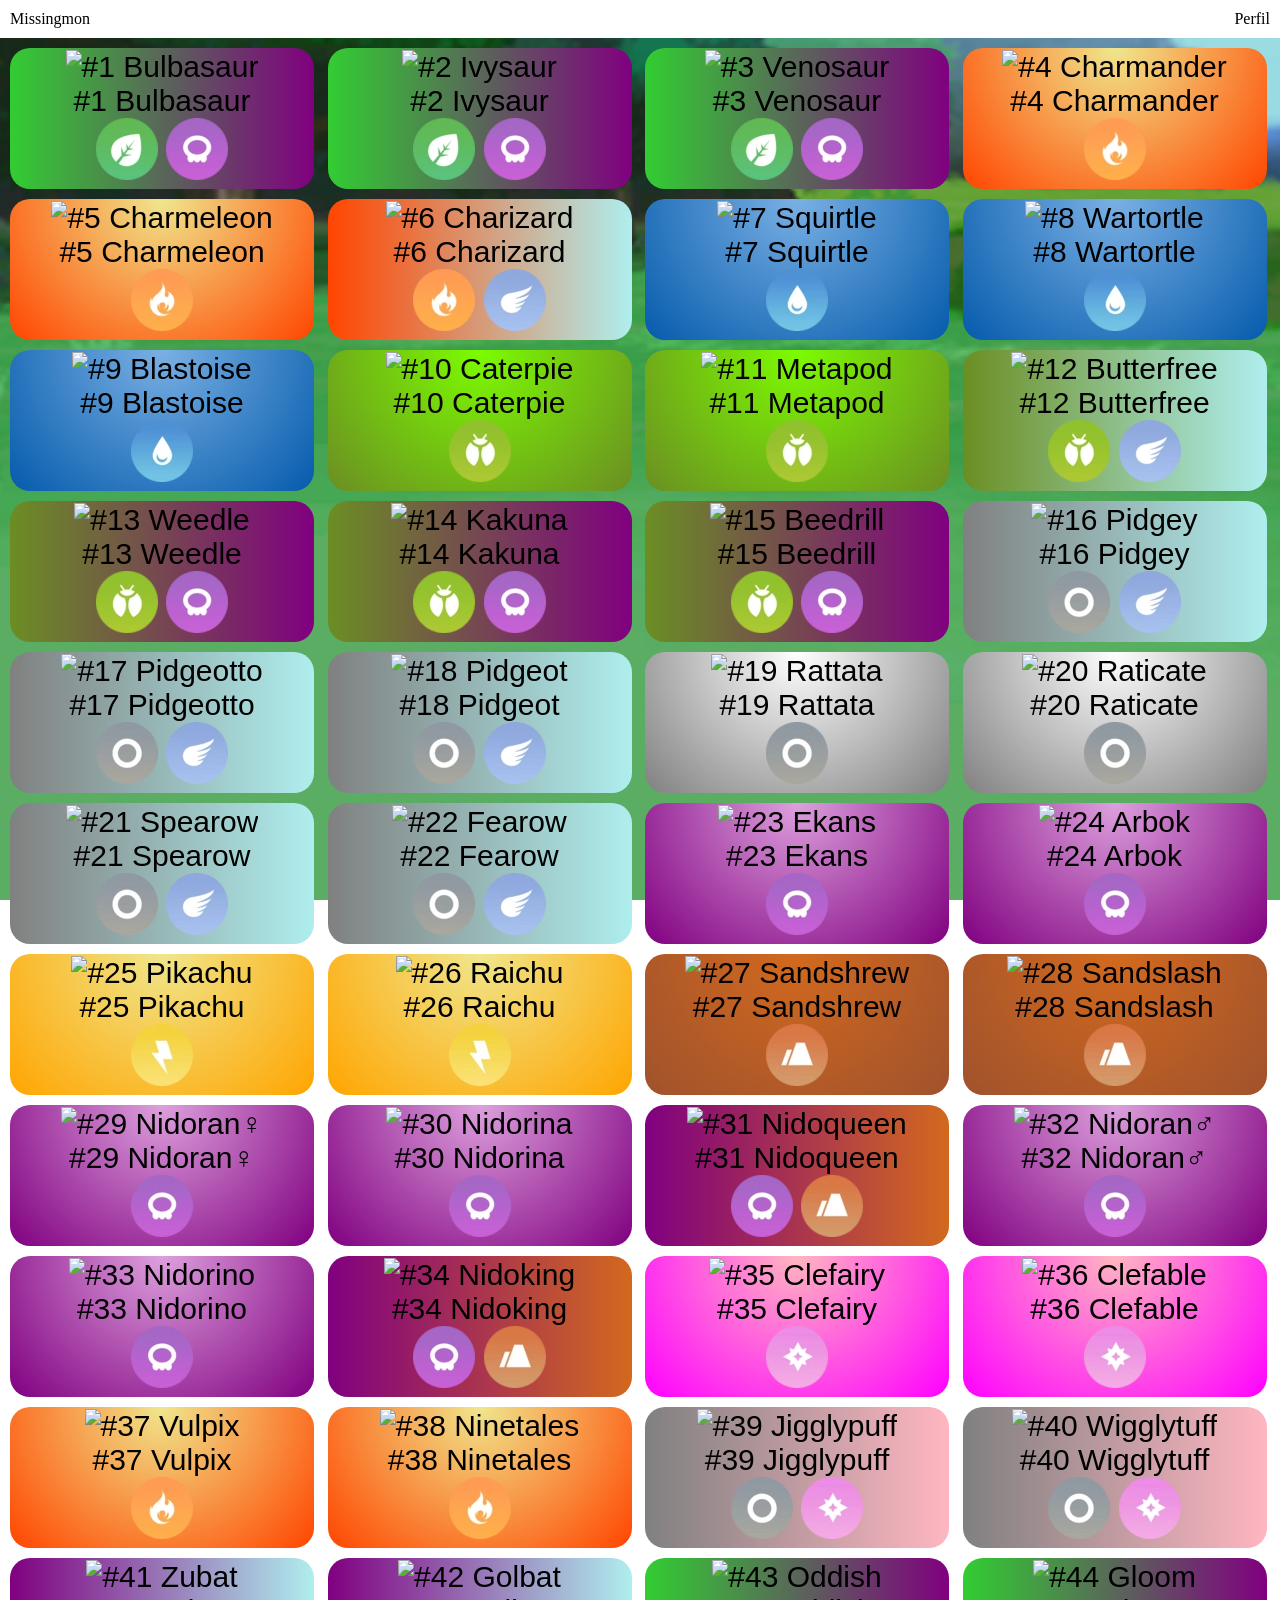
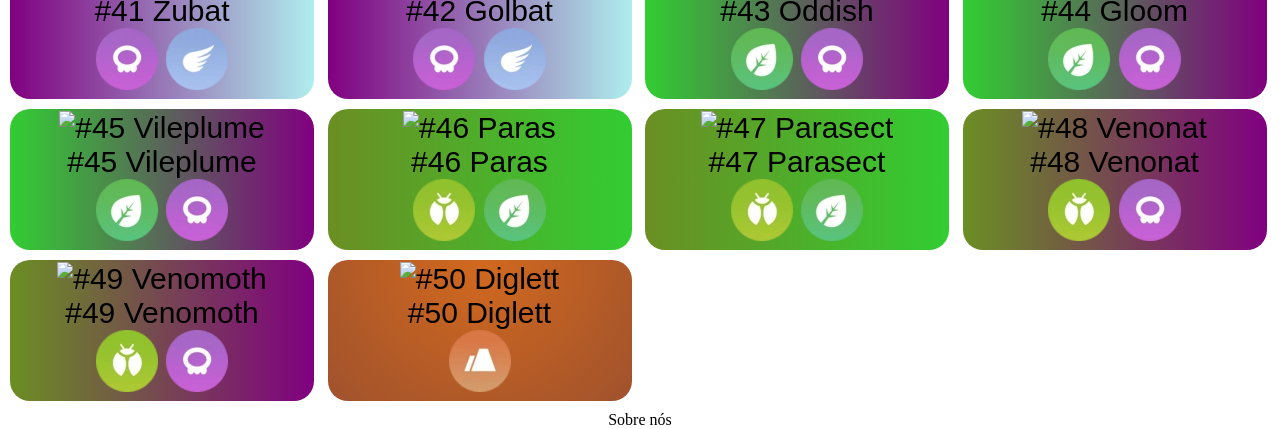
==== index.html @ 651b716a "Add files via upload" ====
<!DOCTYPE html>
<html lang="pt-br">

<head>
    <meta charset="UTF-8">
    <meta name="viewport" content="width=device-width, initial-scale=1.0">
    <title>Missingmon</title>
    <link rel="stylesheet" href="style.css">
</head>

<body>
    <header>
        <p>Missingmon</p>

        <p>Perfil</p>
    </header>
    <main>

        <div class="container">
            <div class="grama-veneno">
                <img class="img_pokemon" src="img/001.png" alt="#1 Bulbasaur">
                <p>#1 Bulbasaur</p>
                <img src="img/Grama.webp" alt="Tipo Grama">
                <img src="img/Veneno.webp" alt="Tipo Veneno">
            </div>

            <div class="grama-veneno">
                <img class="img_pokemon" src="img/002.png" alt="#2 Ivysaur">
                <p>#2 Ivysaur</p>
                <img src="img/Grama.webp" alt="Tipo Grama">
                <img src="img/Veneno.webp" alt="Tipo Veneno">
            </div>

            <div class="grama-veneno">
                <img class="img_pokemon" src="img/003.png" alt="#3 Venosaur">
                <p>#3 Venosaur</p>
                <img src="img/Grama.webp" alt="Tipo Grama">
                <img src="img/Veneno.webp" alt="Tipo Veneno">
            </div>

            <div class="fogo">
                <img class="img_pokemon" src="img/004.png" alt="#4 Charmander">
                <p>#4 Charmander</p>
                <img src="img/Fogo.webp" alt="Tipo Fogo">
            </div>

            <div class="fogo">
                <img class="img_pokemon" src="img/005.png" alt="#5 Charmeleon">
                <p>#5 Charmeleon</p>
                <img src="img/Fogo.webp" alt="Tipo Fogo">
            </div>

            <div class="fogo-voador">
                <img class="img_pokemon" src="img/006.png" alt="#6 Charizard">
                <p>#6 Charizard</p>
                <img src="img/Fogo.webp" alt="Tipo Fogo">
                <img src="img/Voador.webp" alt="Tipo Voador">
            </div>

            <div class="agua">
                <img class="img_pokemon" src="img/007.png" alt="#7 Squirtle">
                <p>#7 Squirtle</p>
                <img src="img/Agua.webp" alt="Tipo Água">
            </div>

            <div class="agua">
                <img class="img_pokemon" src="img/008.png" alt="#8 Wartortle">
                <p>#8 Wartortle</p>
                <img src="img/Agua.webp" alt="Tipo Água">
            </div>

            <div class="agua">
                <img class="img_pokemon" src="img/009.png" alt="#9 Blastoise">
                <p>#9 Blastoise</p>
                <img src="img/Agua.webp" alt="Tipo Água">
            </div>

            <div class="inseto">
                <img class="img_pokemon" src="img/010.png" alt="#10 Caterpie">
                <p>#10 Caterpie</p>
                <img src="img/Inseto.webp" alt="Tipo Inseto">
            </div>

            <div class="inseto">
                <img class="img_pokemon" src="img/011.png" alt="#11 Metapod">
                <p>#11 Metapod</p>
                <img src="img/Inseto.webp" alt="Tipo Inseto">
            </div>

            <div class="inseto-voador">
                <img class="img_pokemon" src="img/012.png" alt="#12 Butterfree">
                <p>#12 Butterfree</p>
                <img src="img/Inseto.webp" alt="Tipo Inseto">
                <img src="img/Voador.webp" alt="Tipo Voador">
            </div>

            <div class="inseto-veneno">
                <img class="img_pokemon" src="img/013.png" alt="#13 Weedle">
                <p>#13 Weedle</p>
                <img src="img/Inseto.webp" alt="Tipo Inseto">
                <img src="img/Veneno.webp" alt="Tipo Veneno">
            </div>

            <div class="inseto-veneno">
                <img class="img_pokemon" src="img/014.png" alt="#14 Kakuna">
                <p>#14 Kakuna</p>
                <img src="img/Inseto.webp" alt="Tipo Inseto">
                <img src="img/Veneno.webp" alt="Tipo Veneno">
            </div>

            <div class="inseto-veneno">
                <img class="img_pokemon" src="img/015.png" alt="#15 Beedrill">
                <p>#15 Beedrill</p>
                <img src="img/Inseto.webp" alt="Tipo Inseto">
                <img src="img/Veneno.webp" alt="Tipo Veneno">
            </div>

            <div class="normal-voador">
                <img class="img_pokemon" src="img/016.png" alt="#16 Pidgey">
                <p>#16 Pidgey</p>
                <img src="img/Normal.webp" alt="Tipo Normal">
                <img src="img/Voador.webp" alt="Tipo Voador">
            </div>

            <div class="normal-voador">
                <img class="img_pokemon" src="img/017.png" alt="#17 Pidgeotto">
                <p>#17 Pidgeotto</p>
                <img src="img/Normal.webp" alt="Tipo Normal">
                <img src="img/Voador.webp" alt="Tipo Voador">
            </div>

            <div class="normal-voador">
                <img class="img_pokemon" src="img/018.png" alt="#18 Pidgeot">
                <p>#18 Pidgeot</p>
                <img src="img/Normal.webp" alt="Tipo Normal">
                <img src="img/Voador.webp" alt="Tipo Voador">
            </div>

            <div class="normal">
                <img class="img_pokemon" src="img/019.png" alt="#19 Rattata">
                <p>#19 Rattata</p>
                <img src="img/Normal.webp" alt="Tipo Normal">
            </div>

            <div class="normal">
                <img class="img_pokemon" src="img/020.png" alt="#20 Raticate">
                <p>#20 Raticate</p>
                <img src="img/Normal.webp" alt="Tipo Normal">
            </div>

            <div class="normal-voador">
                <img class="img_pokemon" src="img/021.png" alt="#21 Spearow">
                <p>#21 Spearow</p>
                <img src="img/Normal.webp" alt="Tipo Normal">
                <img src="img/Voador.webp" alt="Tipo Voador">
            </div>

            <div class="normal-voador">
                <img class="img_pokemon" src="img/022.png" alt="#22 Fearow">
                <p>#22 Fearow</p>
                <img src="img/Normal.webp" alt="Tipo Normal">
                <img src="img/Voador.webp" alt="Tipo Voador">
            </div>

            <div class="veneno">
                <img class="img_pokemon" src="img/023.png" alt="#23 Ekans">
                <p>#23 Ekans</p>
                <img src="img/Veneno.webp" alt="Tipo Veneno">
            </div>

            <div class="veneno">
                <img class="img_pokemon" src="img/024.png" alt="#24 Arbok">
                <p>#24 Arbok</p>
                <img src="img/Veneno.webp" alt="Tipo Veneno">
            </div>

            <div class="eletrico">
                <img class="img_pokemon" src="img/025.png" alt="#25 Pikachu">
                <p>#25 Pikachu</p>
                <img src="img/Eletrico.webp" alt="Tipo Eletrico">
            </div>

            <div class="eletrico">
                <img class="img_pokemon" src="img/026.png" alt="#26 Raichu">
                <p>#26 Raichu</p>
                <img src="img/Eletrico.webp" alt="Tipo Eletrico">
            </div>

            <div class="terra">
                <img class="img_pokemon" src="img/027.png" alt="#27 Sandshrew">
                <p>#27 Sandshrew</p>
                <img src="img/Terra.webp" alt="Tipo Terra">
            </div>

            <div class="terra">
                <img class="img_pokemon" src="img/028.png" alt="#28 Sandslash">
                <p>#28 Sandslash</p>
                <img src="img/Terra.webp" alt="Tipo Terra">
            </div>

            <div class="veneno">
                <img class="img_pokemon" src="img/029.png" alt="#29 Nidoran♀">
                <p>#29 Nidoran♀</p>
                <img src="img/Veneno.webp" alt="Tipo Veneno">
            </div>

            <div class="veneno">
                <img class="img_pokemon" src="img/030.png" alt="#30 Nidorina">
                <p>#30 Nidorina</p>
                <img src="img/Veneno.webp" alt="Tipo Veneno">
            </div>

            <div class="veneno-terra">
                <img class="img_pokemon" src="img/031.png" alt="#31 Nidoqueen">
                <p>#31 Nidoqueen</p>
                <img src="img/Veneno.webp" alt="Tipo Veneno">
                <img src="img/Terra.webp" alt="Tipo Terra">
            </div>

            <div class="veneno">
                <img class="img_pokemon" src="img/032.png" alt="#32 Nidoran♂">
                <p>#32 Nidoran♂</p>
                <img src="img/Veneno.webp" alt="Tipo Veneno">
            </div>

            <div class="veneno">
                <img class="img_pokemon" src="img/033.png" alt="#33 Nidorino">
                <p>#33 Nidorino</p>
                <img src="img/Veneno.webp" alt="Tipo Veneno">
            </div>

            <div class="veneno-terra">
                <img class="img_pokemon" src="img/034.png" alt="#34 Nidoking">
                <p>#34 Nidoking</p>
                <img src="img/Veneno.webp" alt="Tipo Veneno">
                <img src="img/Terra.webp" alt="Tipo Terra">
            </div>

            <div class="fada">
                <img class="img_pokemon" src="img/035.png" alt="#35 Clefairy">
                <p>#35 Clefairy</p>
                <img src="img/Fada.webp" alt="Tipo Fada">
            </div>

            <div class="fada">
                <img class="img_pokemon" src="img/036.png" alt="#36 Clefable">
                <p>#36 Clefable</p>
                <img src="img/Fada.webp" alt="Tipo Fada">
            </div>

            <div class="fogo">
                <img class="img_pokemon" src="img/037.png" alt="#37 Vulpix">
                <p>#37 Vulpix</p>
                <img src="img/Fogo.webp" alt="Tipo Fogo">
            </div>

            <div class="fogo">
                <img class="img_pokemon" src="img/038.png" alt="#38 Ninetales">
                <p>#38 Ninetales</p>
                <img src="img/Fogo.webp" alt="Tipo Fogo">
            </div>

            <div class="fada-normal">
                <img class="img_pokemon" src="img/039.png" alt="#39 Jigglypuff">
                <p>#39 Jigglypuff</p>
                <img src="img/Normal.webp" alt="Tipo Normal">
                <img src="img/Fada.webp" alt="Tipo Fada">
            </div>

            <div class="fada-normal">
                <img class="img_pokemon" src="img/040.png" alt="#40 Wigglytuff">
                <p>#40 Wigglytuff</p>
                <img src="img/Normal.webp" alt="Tipo Normal">
                <img src="img/Fada.webp" alt="Tipo Fada">
            </div>

            <div class="veneno-voador">
                <img class="img_pokemon" src="img/041.png" alt="#41 Zubat">
                <p>#41 Zubat</p>
                <img src="img/Veneno.webp" alt="Tipo Veneno">
                <img src="img/Voador.webp" alt="Tipo Voador">
            </div>

            <div class="veneno-voador">
                <img class="img_pokemon" src="img/042.png" alt="#42 Golbat">
                <p>#42 Golbat</p>
                <img src="img/Veneno.webp" alt="Tipo Veneno">
                <img src="img/Voador.webp" alt="Tipo Voador">
            </div>

            <div class="grama-veneno">
                <img class="img_pokemon" src="img/043.png" alt="#43 Oddish">
                <p>#43 Oddish</p>
                <img src="img/Grama.webp" alt="Tipo Grama">
                <img src="img/Veneno.webp" alt="Tipo Veneno">
            </div>

            <div class="grama-veneno">
                <img class="img_pokemon" src="img/044.png" alt="#44 Gloom">
                <p>#44 Gloom</p>
                <img src="img/Grama.webp" alt="Tipo Grama">
                <img src="img/Veneno.webp" alt="Tipo Veneno">
            </div>

            <div class="grama-veneno">
                <img class="img_pokemon" src="img/045.png" alt="#45 Vileplume">
                <p>#45 Vileplume</p>
                <img src="img/Grama.webp" alt="Tipo Grama">
                <img src="img/Veneno.webp" alt="Tipo Veneno">
            </div>

            <div class="inseto-grama">
                <img class="img_pokemon" src="img/046.png" alt="#46 Paras">
                <p>#46 Paras</p>
                <img src="img/Inseto.webp" alt="Tipo Inseto">
                <img src="img/Grama.webp" alt="Tipo Grama">
            </div>

            <div class="inseto-grama">
                <img class="img_pokemon" src="img/047.png" alt="#47 Parasect">
                <p>#47 Parasect</p>
                <img src="img/Inseto.webp" alt="Tipo Inseto">
                <img src="img/Grama.webp" alt="Tipo Grama">
            </div>

            <div class="inseto-veneno">
                <img class="img_pokemon" src="img/048.png" alt="#48 Venonat">
                <p>#48 Venonat</p>
                <img src="img/Inseto.webp" alt="Tipo Inseto">
                <img src="img/Veneno.webp" alt="Tipo Veneno">
            </div>

            <div class="inseto-veneno">
                <img class="img_pokemon" src="img/049.png" alt="#49 Venomoth">
                <p>#49 Venomoth</p>
                <img src="img/Inseto.webp" alt="Tipo Inseto">
                <img src="img/Veneno.webp" alt="Tipo Veneno">
            </div>

            <div class="terra">
                <img class="img_pokemon" src="img/050.png" alt="#50 Diglett">
                <p>#50 Diglett</p>
                <img src="img/Terra.webp" alt="Tipo Terra">
            </div>

        </div>

        <script src="script.js"></script>
    </main>
    <footer>
        <p>Sobre nós</p>



    </footer>
</body>

</html>
---- style.css ----
* {
    margin: 0px;
    padding: 0px;
    text-align: center;
}

header {
    background-color: white;
    padding: 10px;
    color: black;
    display: flex;
    justify-content: space-between;
}

main {
    background-image: url("img/d83htw0-ec490c3b-f7dd-4570-a698-8404a8a12f99.png");
    background-size: cover;
    background-repeat: no-repeat;
    background-position: center top;
    background-attachment: fixed;
}

.img_pokemon {
    display: inline;
    position: relative;
    width: 120px;
    height: 120px;
}

.container {
    padding: 10px;
    display: grid;
    grid-template-columns: repeat(4, 1fr);
    gap: 10px;
    justify-content: space-around;
}

.container div {
    padding: 2px;
    font-size: 30px;
    font-family: 'Lucida Sans', 'Lucida Sans Regular', 'Lucida Grande', 'Lucida Sans Unicode', Geneva, Verdana, sans-serif;
    text-align: center;
    /* Raio de 20px em todos os cantos */
}

/*Seção das cores de cada div*/
.normal {
    width: 300px;
    border-radius: 20px;
    text-align: center;
    background: radial-gradient(circle at top, white, gray);
}

.fogo {
    width: 300px;
    border-radius: 20px;
    text-align: center;
    background: radial-gradient(circle at top, khaki, orangered);
}

.agua {
    width: 300px;
    border-radius: 20px;
    text-align: center;
    background: radial-gradient(circle at top, rgb(122, 176, 228), rgb(5, 91, 172));
}

.grama {
    width: 300px;
    border-radius: 20px;
    text-align: center;
    background: radial-gradient(circle at top, limegreen, seagreen);
}

.eletrico {
    width: 300px;
    border-radius: 20px;
    text-align: center;
    background: radial-gradient(circle at top, khaki, orange);
}

.gelo {
    width: 300px;
    border-radius: 20px;
    text-align: center;
    background: radial-gradient(circle at top, aliceblue, lightskyblue);
}

.lutador {
    width: 300px;
    border-radius: 20px;
    text-align: center;
    background: radial-gradient(circle at top, tomato, darkred);
}

.veneno {
    width: 300px;
    border-radius: 20px;
    text-align: center;
    background: radial-gradient(circle at top, plum, purple);
}

.terra {
    width: 300px;
    border-radius: 20px;
    text-align: center;
    background: radial-gradient(circle at top, chocolate, sienna);
}

.voador {
    width: 300px;
    border-radius: 20px;
    text-align: center;
    background: radial-gradient(circle at top, paleturquoise, steelblue);
}

.psiquico {
    width: 300px;
    border-radius: 20px;
    text-align: center;
    background: radial-gradient(circle at top, lightsalmon, palevioletred);
}

.inseto {
    width: 300px;
    border-radius: 20px;
    text-align: center;
    background: radial-gradient(circle at top, lawngreen, olivedrab);
}

.pedra {
    width: 300px;
    border-radius: 20px;
    text-align: center;
    background: radial-gradient(circle at top, lemonchiffon, brown);
}

.fada {
    width: 300px;
    border-radius: 20px;
    text-align: center;
    background: radial-gradient(circle at top, lightpink, fuchsia);
}

.fantasma {
    width: 300px;
    border-radius: 20px;
    text-align: center;
    background: radial-gradient(circle at top, orchid, indigo);
}

.dragao {

    width: 300px;
    border-radius: 20px;
    text-align: center;
    background: radial-gradient(circle at top, royalblue, darkblue);
}

/*Seção de cores misturando tipos*/
.grama-veneno {
    width: 300px;
    border-radius: 20px;
    text-align: center;
    background: linear-gradient(to right, limegreen, purple);
}

.fogo-voador {
    width: 300px;
    border-radius: 20px;
    text-align: center;
    background: linear-gradient(to right, orangered, paleturquoise);
}

.inseto-voador {
    width: 300px;
    border-radius: 20px;
    text-align: center;
    background: linear-gradient(to right, olivedrab, paleturquoise);
}

.inseto-voador {
    width: 300px;
    border-radius: 20px;
    text-align: center;
    background: linear-gradient(to right, olivedrab, paleturquoise);
}

.inseto-veneno {
    width: 300px;
    border-radius: 20px;
    text-align: center;
    background: linear-gradient(to right, olivedrab, purple);
}

.normal-voador {
    width: 300px;
    border-radius: 20px;
    text-align: center;
    background: linear-gradient(to right, gray, paleturquoise);
}

.veneno-terra {
    width: 300px;
    border-radius: 20px;
    text-align: center;
    background: linear-gradient(to right, purple, chocolate);
}

.fada-normal {
    width: 300px;
    border-radius: 20px;
    text-align: center;
    background: linear-gradient(to right, gray, lightpink);
}

.veneno-voador {
    width: 300px;
    border-radius: 20px;
    text-align: center;
    background: linear-gradient(to right, purple, paleturquoise);
}

.inseto-grama {
    width: 300px;
    border-radius: 20px;
    text-align: center;
    background: linear-gradient(to right, olivedrab, limegreen);
}
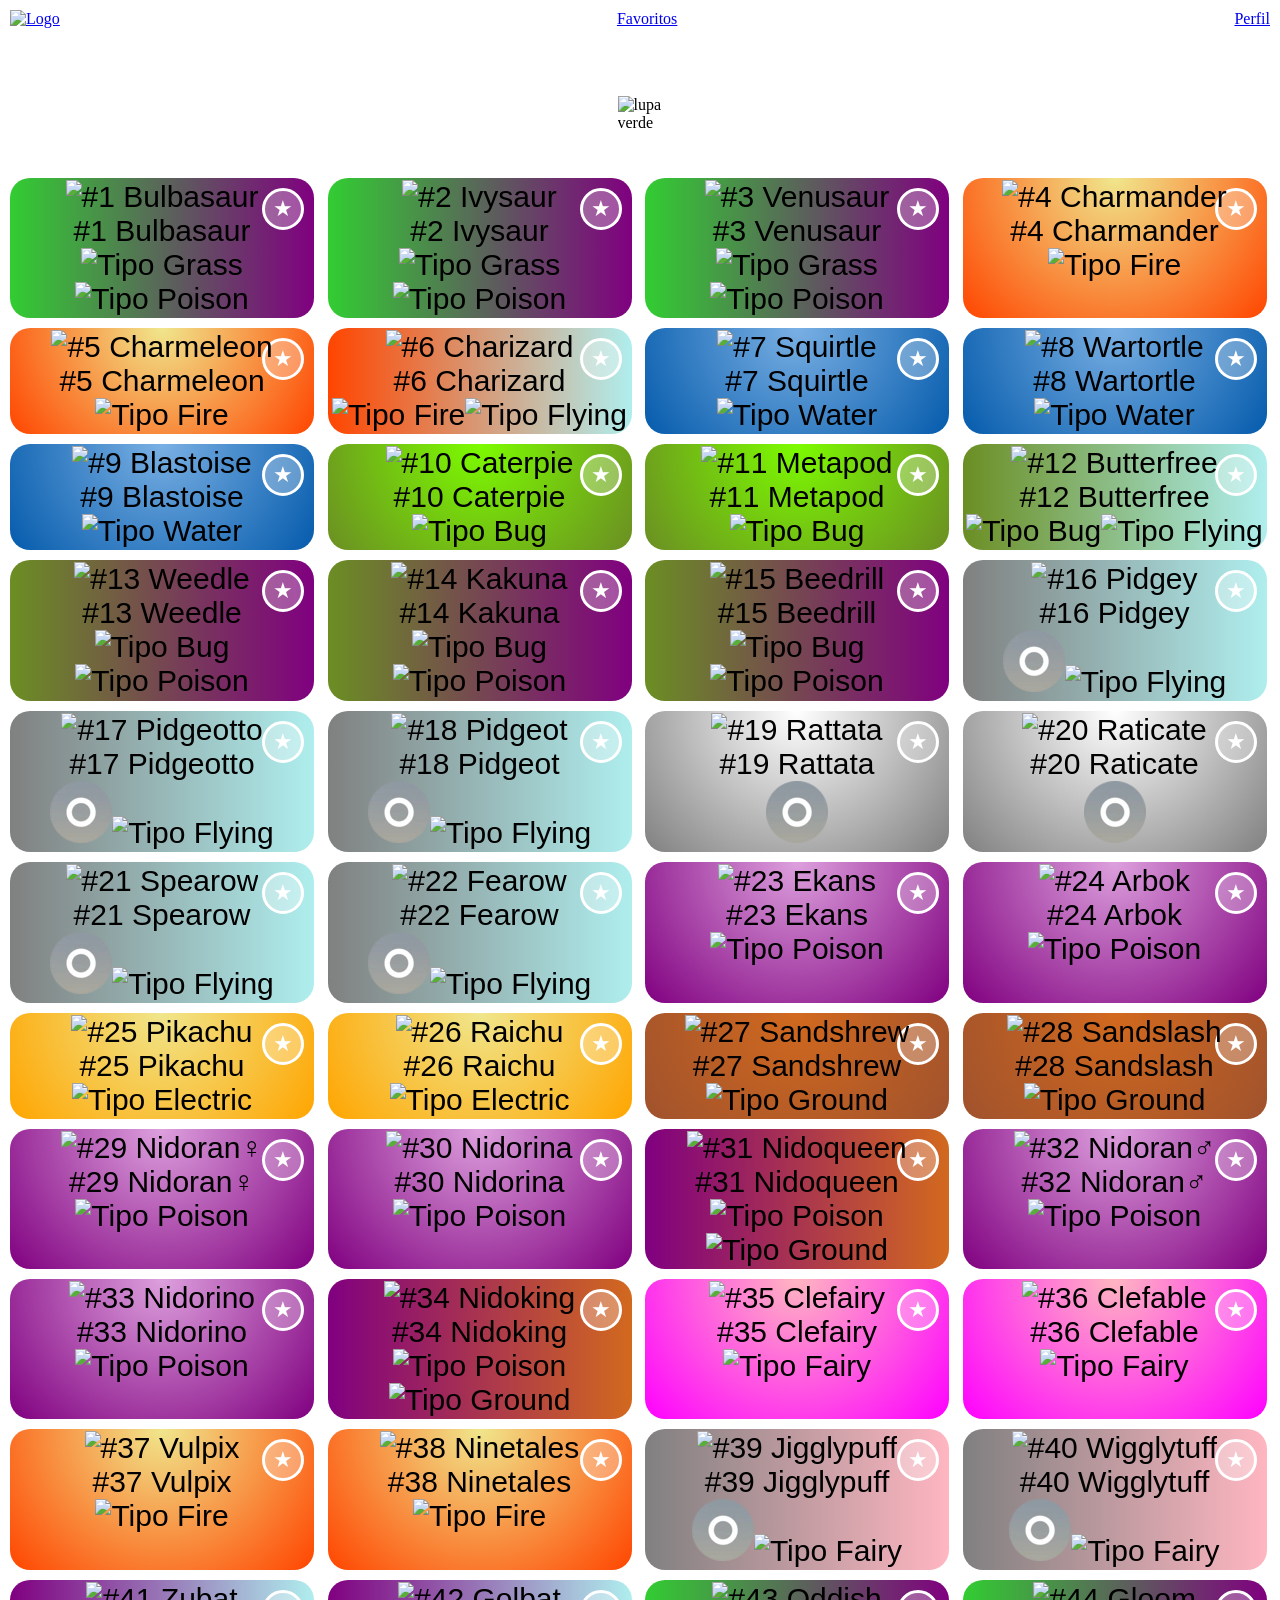
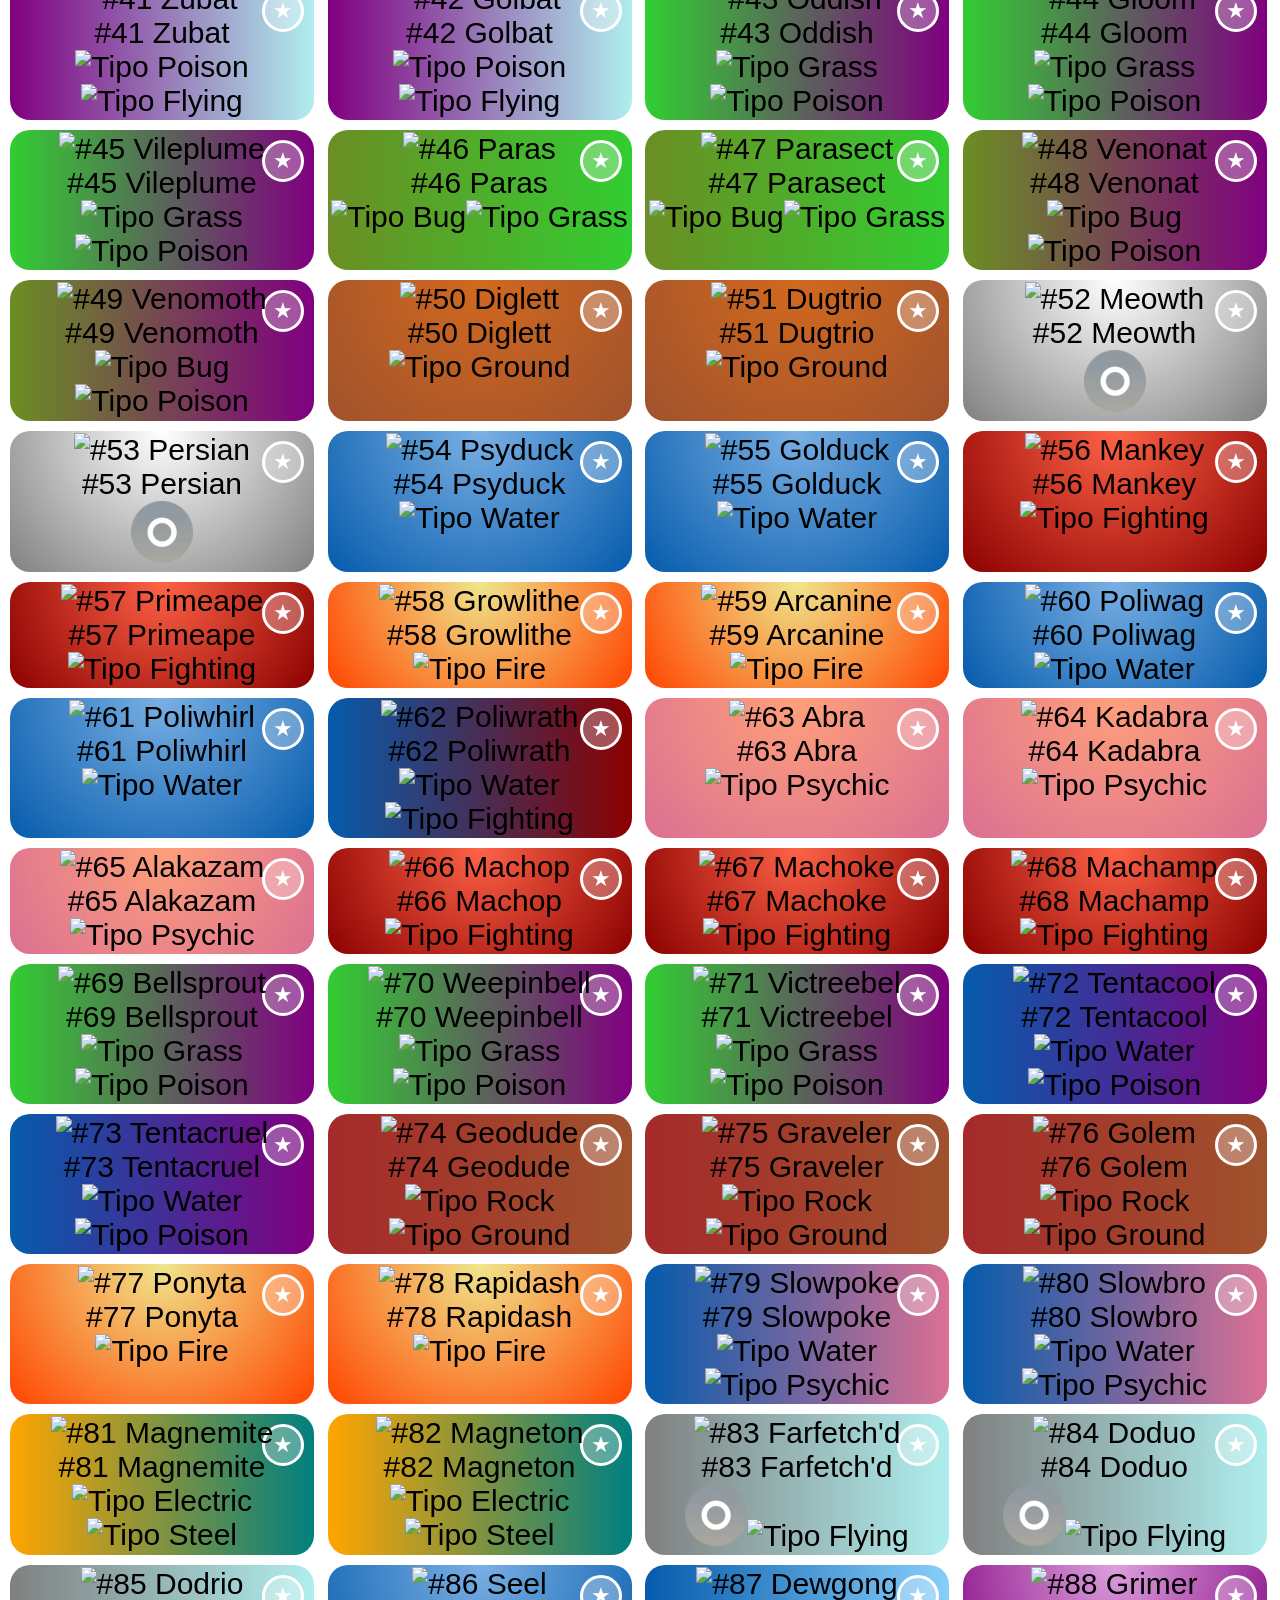
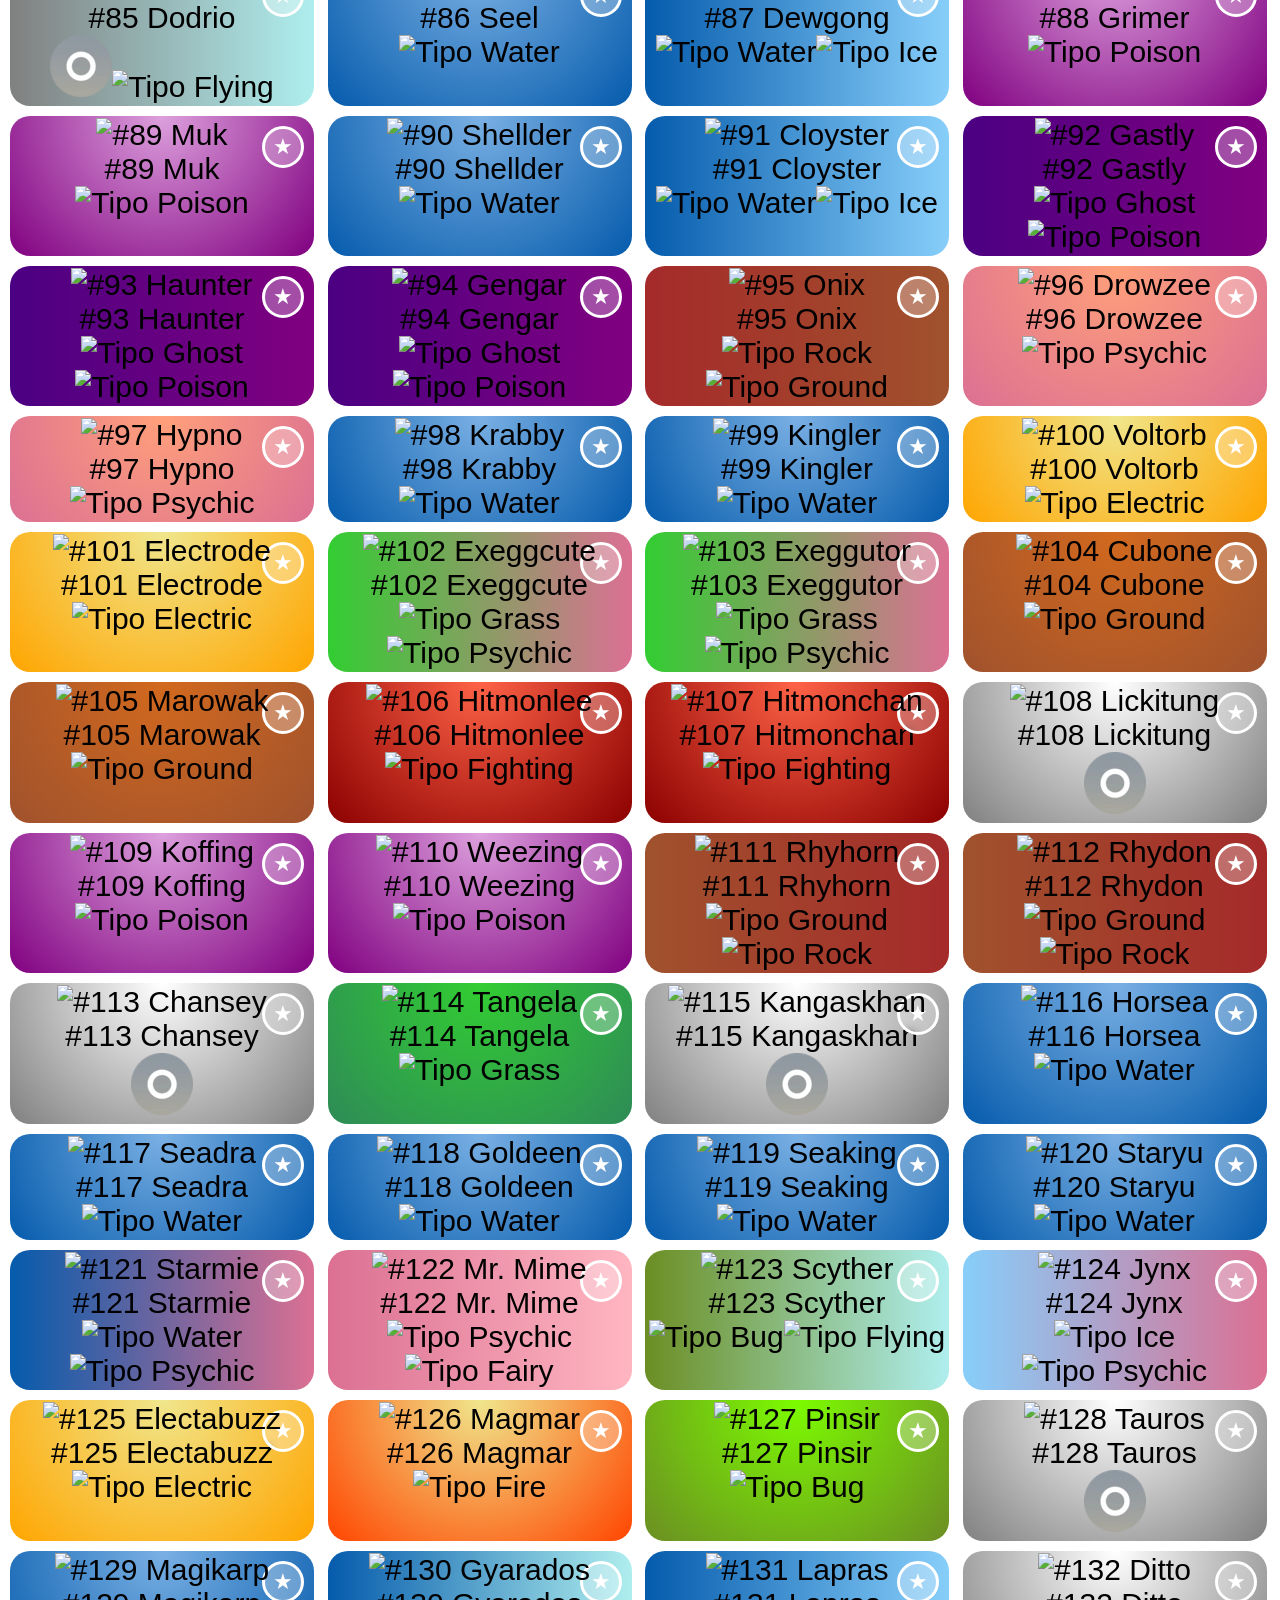
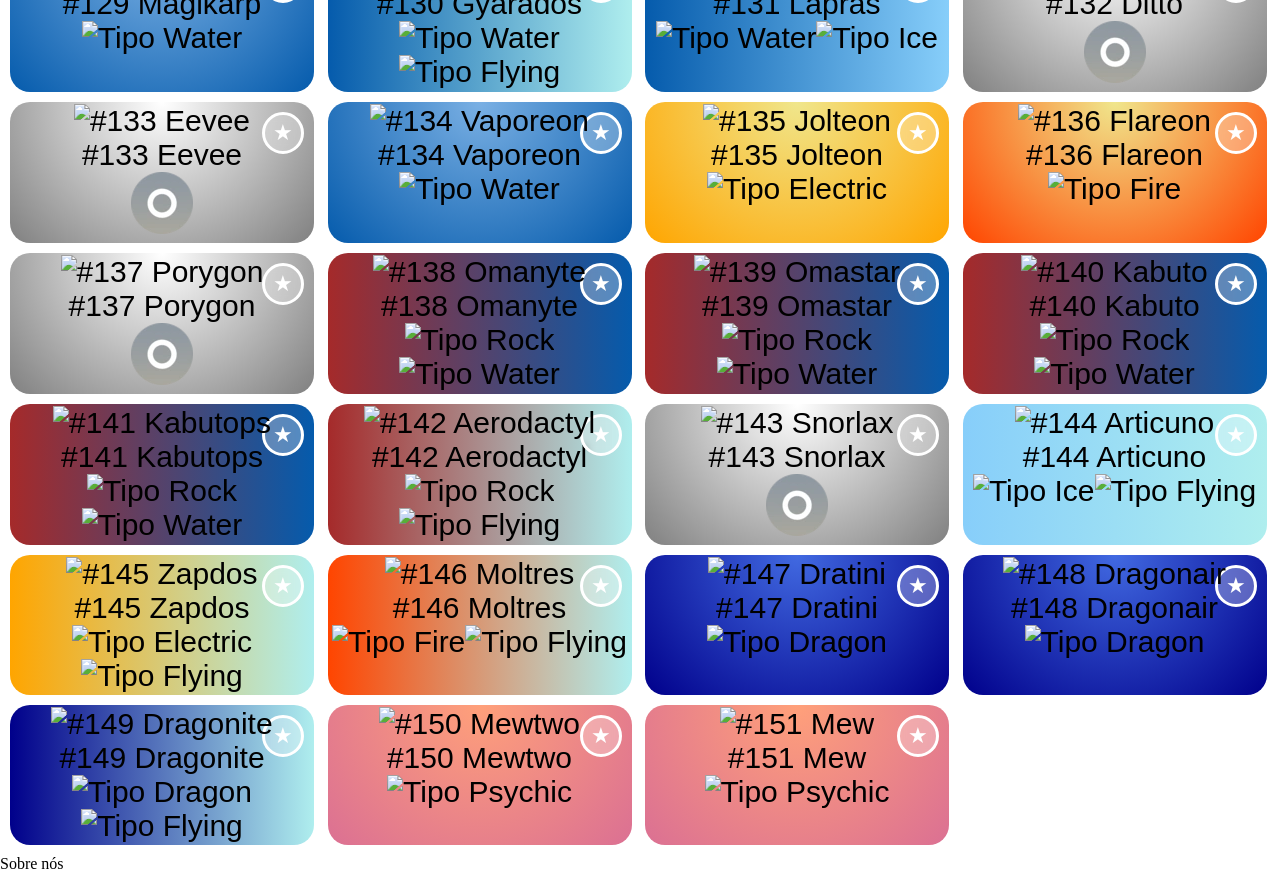
==== commit e2c6385b: "Add files via upload" ====
--- a/index.html
+++ b/index.html
@@ -10,348 +10,33 @@
 
 <body>
     <header>
-        <p>Missingmon</p>
-
-        <p>Perfil</p>
+        <a href="index.html">
+            <img class="logo" src="img/Logo.png" alt="Logo">
+        </a>
+        <a href="favoritos.html">
+            <p>Favoritos</p>
+        </a>
+        <a href="usuario.html">
+            <p>Perfil</p>
+        </a>
     </header>
     <main>
 
-        <div class="container">
-            <div class="grama-veneno">
-                <img class="img_pokemon" src="img/001.png" alt="#1 Bulbasaur">
-                <p>#1 Bulbasaur</p>
-                <img src="img/Grama.webp" alt="Tipo Grama">
-                <img src="img/Veneno.webp" alt="Tipo Veneno">
-            </div>
+        <div class="search-box">
+            <input type="text" class="search-text" placeholder="Pesquisar...">
 
-            <div class="grama-veneno">
-                <img class="img_pokemon" src="img/002.png" alt="#2 Ivysaur">
-                <p>#2 Ivysaur</p>
-                <img src="img/Grama.webp" alt="Tipo Grama">
-                <img src="img/Veneno.webp" alt="Tipo Veneno">
-            </div>
+            <a class="search-btn">
+                <img class="lupe" src="img/Lupa.png" alt="lupa">
+                <img class="lupegreen" src="img/Lupaverde.png" alt="lupa verde">
+            </a>
+        </div>
 
-            <div class="grama-veneno">
-                <img class="img_pokemon" src="img/003.png" alt="#3 Venosaur">
-                <p>#3 Venosaur</p>
-                <img src="img/Grama.webp" alt="Tipo Grama">
-                <img src="img/Veneno.webp" alt="Tipo Veneno">
-            </div>
-
-            <div class="fogo">
-                <img class="img_pokemon" src="img/004.png" alt="#4 Charmander">
-                <p>#4 Charmander</p>
-                <img src="img/Fogo.webp" alt="Tipo Fogo">
-            </div>
-
-            <div class="fogo">
-                <img class="img_pokemon" src="img/005.png" alt="#5 Charmeleon">
-                <p>#5 Charmeleon</p>
-                <img src="img/Fogo.webp" alt="Tipo Fogo">
-            </div>
-
-            <div class="fogo-voador">
-                <img class="img_pokemon" src="img/006.png" alt="#6 Charizard">
-                <p>#6 Charizard</p>
-                <img src="img/Fogo.webp" alt="Tipo Fogo">
-                <img src="img/Voador.webp" alt="Tipo Voador">
-            </div>
-
-            <div class="agua">
-                <img class="img_pokemon" src="img/007.png" alt="#7 Squirtle">
-                <p>#7 Squirtle</p>
-                <img src="img/Agua.webp" alt="Tipo Água">
-            </div>
-
-            <div class="agua">
-                <img class="img_pokemon" src="img/008.png" alt="#8 Wartortle">
-                <p>#8 Wartortle</p>
-                <img src="img/Agua.webp" alt="Tipo Água">
-            </div>
-
-            <div class="agua">
-                <img class="img_pokemon" src="img/009.png" alt="#9 Blastoise">
-                <p>#9 Blastoise</p>
-                <img src="img/Agua.webp" alt="Tipo Água">
-            </div>
-
-            <div class="inseto">
-                <img class="img_pokemon" src="img/010.png" alt="#10 Caterpie">
-                <p>#10 Caterpie</p>
-                <img src="img/Inseto.webp" alt="Tipo Inseto">
-            </div>
-
-            <div class="inseto">
-                <img class="img_pokemon" src="img/011.png" alt="#11 Metapod">
-                <p>#11 Metapod</p>
-                <img src="img/Inseto.webp" alt="Tipo Inseto">
-            </div>
-
-            <div class="inseto-voador">
-                <img class="img_pokemon" src="img/012.png" alt="#12 Butterfree">
-                <p>#12 Butterfree</p>
-                <img src="img/Inseto.webp" alt="Tipo Inseto">
-                <img src="img/Voador.webp" alt="Tipo Voador">
-            </div>
-
-            <div class="inseto-veneno">
-                <img class="img_pokemon" src="img/013.png" alt="#13 Weedle">
-                <p>#13 Weedle</p>
-                <img src="img/Inseto.webp" alt="Tipo Inseto">
-                <img src="img/Veneno.webp" alt="Tipo Veneno">
-            </div>
-
-            <div class="inseto-veneno">
-                <img class="img_pokemon" src="img/014.png" alt="#14 Kakuna">
-                <p>#14 Kakuna</p>
-                <img src="img/Inseto.webp" alt="Tipo Inseto">
-                <img src="img/Veneno.webp" alt="Tipo Veneno">
-            </div>
-
-            <div class="inseto-veneno">
-                <img class="img_pokemon" src="img/015.png" alt="#15 Beedrill">
-                <p>#15 Beedrill</p>
-                <img src="img/Inseto.webp" alt="Tipo Inseto">
-                <img src="img/Veneno.webp" alt="Tipo Veneno">
-            </div>
-
-            <div class="normal-voador">
-                <img class="img_pokemon" src="img/016.png" alt="#16 Pidgey">
-                <p>#16 Pidgey</p>
-                <img src="img/Normal.webp" alt="Tipo Normal">
-                <img src="img/Voador.webp" alt="Tipo Voador">
-            </div>
-
-            <div class="normal-voador">
-                <img class="img_pokemon" src="img/017.png" alt="#17 Pidgeotto">
-                <p>#17 Pidgeotto</p>
-                <img src="img/Normal.webp" alt="Tipo Normal">
-                <img src="img/Voador.webp" alt="Tipo Voador">
-            </div>
-
-            <div class="normal-voador">
-                <img class="img_pokemon" src="img/018.png" alt="#18 Pidgeot">
-                <p>#18 Pidgeot</p>
-                <img src="img/Normal.webp" alt="Tipo Normal">
-                <img src="img/Voador.webp" alt="Tipo Voador">
-            </div>
-
-            <div class="normal">
-                <img class="img_pokemon" src="img/019.png" alt="#19 Rattata">
-                <p>#19 Rattata</p>
-                <img src="img/Normal.webp" alt="Tipo Normal">
-            </div>
-
-            <div class="normal">
-                <img class="img_pokemon" src="img/020.png" alt="#20 Raticate">
-                <p>#20 Raticate</p>
-                <img src="img/Normal.webp" alt="Tipo Normal">
-            </div>
-
-            <div class="normal-voador">
-                <img class="img_pokemon" src="img/021.png" alt="#21 Spearow">
-                <p>#21 Spearow</p>
-                <img src="img/Normal.webp" alt="Tipo Normal">
-                <img src="img/Voador.webp" alt="Tipo Voador">
-            </div>
-
-            <div class="normal-voador">
-                <img class="img_pokemon" src="img/022.png" alt="#22 Fearow">
-                <p>#22 Fearow</p>
-                <img src="img/Normal.webp" alt="Tipo Normal">
-                <img src="img/Voador.webp" alt="Tipo Voador">
-            </div>
-
-            <div class="veneno">
-                <img class="img_pokemon" src="img/023.png" alt="#23 Ekans">
-                <p>#23 Ekans</p>
-                <img src="img/Veneno.webp" alt="Tipo Veneno">
-            </div>
-
-            <div class="veneno">
-                <img class="img_pokemon" src="img/024.png" alt="#24 Arbok">
-                <p>#24 Arbok</p>
-                <img src="img/Veneno.webp" alt="Tipo Veneno">
-            </div>
-
-            <div class="eletrico">
-                <img class="img_pokemon" src="img/025.png" alt="#25 Pikachu">
-                <p>#25 Pikachu</p>
-                <img src="img/Eletrico.webp" alt="Tipo Eletrico">
-            </div>
-
-            <div class="eletrico">
-                <img class="img_pokemon" src="img/026.png" alt="#26 Raichu">
-                <p>#26 Raichu</p>
-                <img src="img/Eletrico.webp" alt="Tipo Eletrico">
-            </div>
-
-            <div class="terra">
-                <img class="img_pokemon" src="img/027.png" alt="#27 Sandshrew">
-                <p>#27 Sandshrew</p>
-                <img src="img/Terra.webp" alt="Tipo Terra">
-            </div>
-
-            <div class="terra">
-                <img class="img_pokemon" src="img/028.png" alt="#28 Sandslash">
-                <p>#28 Sandslash</p>
-                <img src="img/Terra.webp" alt="Tipo Terra">
-            </div>
-
-            <div class="veneno">
-                <img class="img_pokemon" src="img/029.png" alt="#29 Nidoran♀">
-                <p>#29 Nidoran♀</p>
-                <img src="img/Veneno.webp" alt="Tipo Veneno">
-            </div>
-
-            <div class="veneno">
-                <img class="img_pokemon" src="img/030.png" alt="#30 Nidorina">
-                <p>#30 Nidorina</p>
-                <img src="img/Veneno.webp" alt="Tipo Veneno">
-            </div>
-
-            <div class="veneno-terra">
-                <img class="img_pokemon" src="img/031.png" alt="#31 Nidoqueen">
-                <p>#31 Nidoqueen</p>
-                <img src="img/Veneno.webp" alt="Tipo Veneno">
-                <img src="img/Terra.webp" alt="Tipo Terra">
-            </div>
-
-            <div class="veneno">
-                <img class="img_pokemon" src="img/032.png" alt="#32 Nidoran♂">
-                <p>#32 Nidoran♂</p>
-                <img src="img/Veneno.webp" alt="Tipo Veneno">
-            </div>
-
-            <div class="veneno">
-                <img class="img_pokemon" src="img/033.png" alt="#33 Nidorino">
-                <p>#33 Nidorino</p>
-                <img src="img/Veneno.webp" alt="Tipo Veneno">
-            </div>
-
-            <div class="veneno-terra">
-                <img class="img_pokemon" src="img/034.png" alt="#34 Nidoking">
-                <p>#34 Nidoking</p>
-                <img src="img/Veneno.webp" alt="Tipo Veneno">
-                <img src="img/Terra.webp" alt="Tipo Terra">
-            </div>
-
-            <div class="fada">
-                <img class="img_pokemon" src="img/035.png" alt="#35 Clefairy">
-                <p>#35 Clefairy</p>
-                <img src="img/Fada.webp" alt="Tipo Fada">
-            </div>
-
-            <div class="fada">
-                <img class="img_pokemon" src="img/036.png" alt="#36 Clefable">
-                <p>#36 Clefable</p>
-                <img src="img/Fada.webp" alt="Tipo Fada">
-            </div>
-
-            <div class="fogo">
-                <img class="img_pokemon" src="img/037.png" alt="#37 Vulpix">
-                <p>#37 Vulpix</p>
-                <img src="img/Fogo.webp" alt="Tipo Fogo">
-            </div>
-
-            <div class="fogo">
-                <img class="img_pokemon" src="img/038.png" alt="#38 Ninetales">
-                <p>#38 Ninetales</p>
-                <img src="img/Fogo.webp" alt="Tipo Fogo">
-            </div>
-
-            <div class="fada-normal">
-                <img class="img_pokemon" src="img/039.png" alt="#39 Jigglypuff">
-                <p>#39 Jigglypuff</p>
-                <img src="img/Normal.webp" alt="Tipo Normal">
-                <img src="img/Fada.webp" alt="Tipo Fada">
-            </div>
-
-            <div class="fada-normal">
-                <img class="img_pokemon" src="img/040.png" alt="#40 Wigglytuff">
-                <p>#40 Wigglytuff</p>
-                <img src="img/Normal.webp" alt="Tipo Normal">
-                <img src="img/Fada.webp" alt="Tipo Fada">
-            </div>
-
-            <div class="veneno-voador">
-                <img class="img_pokemon" src="img/041.png" alt="#41 Zubat">
-                <p>#41 Zubat</p>
-                <img src="img/Veneno.webp" alt="Tipo Veneno">
-                <img src="img/Voador.webp" alt="Tipo Voador">
-            </div>
-
-            <div class="veneno-voador">
-                <img class="img_pokemon" src="img/042.png" alt="#42 Golbat">
-                <p>#42 Golbat</p>
-                <img src="img/Veneno.webp" alt="Tipo Veneno">
-                <img src="img/Voador.webp" alt="Tipo Voador">
-            </div>
-
-            <div class="grama-veneno">
-                <img class="img_pokemon" src="img/043.png" alt="#43 Oddish">
-                <p>#43 Oddish</p>
-                <img src="img/Grama.webp" alt="Tipo Grama">
-                <img src="img/Veneno.webp" alt="Tipo Veneno">
-            </div>
-
-            <div class="grama-veneno">
-                <img class="img_pokemon" src="img/044.png" alt="#44 Gloom">
-                <p>#44 Gloom</p>
-                <img src="img/Grama.webp" alt="Tipo Grama">
-                <img src="img/Veneno.webp" alt="Tipo Veneno">
-            </div>
-
-            <div class="grama-veneno">
-                <img class="img_pokemon" src="img/045.png" alt="#45 Vileplume">
-                <p>#45 Vileplume</p>
-                <img src="img/Grama.webp" alt="Tipo Grama">
-                <img src="img/Veneno.webp" alt="Tipo Veneno">
-            </div>
-
-            <div class="inseto-grama">
-                <img class="img_pokemon" src="img/046.png" alt="#46 Paras">
-                <p>#46 Paras</p>
-                <img src="img/Inseto.webp" alt="Tipo Inseto">
-                <img src="img/Grama.webp" alt="Tipo Grama">
-            </div>
-
-            <div class="inseto-grama">
-                <img class="img_pokemon" src="img/047.png" alt="#47 Parasect">
-                <p>#47 Parasect</p>
-                <img src="img/Inseto.webp" alt="Tipo Inseto">
-                <img src="img/Grama.webp" alt="Tipo Grama">
-            </div>
-
-            <div class="inseto-veneno">
-                <img class="img_pokemon" src="img/048.png" alt="#48 Venonat">
-                <p>#48 Venonat</p>
-                <img src="img/Inseto.webp" alt="Tipo Inseto">
-                <img src="img/Veneno.webp" alt="Tipo Veneno">
-            </div>
-
-            <div class="inseto-veneno">
-                <img class="img_pokemon" src="img/049.png" alt="#49 Venomoth">
-                <p>#49 Venomoth</p>
-                <img src="img/Inseto.webp" alt="Tipo Inseto">
-                <img src="img/Veneno.webp" alt="Tipo Veneno">
-            </div>
-
-            <div class="terra">
-                <img class="img_pokemon" src="img/050.png" alt="#50 Diglett">
-                <p>#50 Diglett</p>
-                <img src="img/Terra.webp" alt="Tipo Terra">
-            </div>
-
-        </div>
+        <div class="container"></div>
 
         <script src="script.js"></script>
     </main>
     <footer>
         <p>Sobre nós</p>
-
-
-
     </footer>
 </body>
 
--- a/style.css
+++ b/style.css
@@ -1,7 +1,6 @@
 * {
     margin: 0px;
     padding: 0px;
-    text-align: center;
 }
 
 header {
@@ -10,14 +9,16 @@
     color: black;
     display: flex;
     justify-content: space-between;
+    position: relative;
 }
 
 main {
-    background-image: url("img/d83htw0-ec490c3b-f7dd-4570-a698-8404a8a12f99.png");
+    background-image: url("https://images-wixmp-ed30a86b8c4ca887773594c2.wixmp.com/f/2fb2821a-1406-4a1d-9b04-6668f278e944/d83htw0-ec490c3b-f7dd-4570-a698-8404a8a12f99.png/v1/fit/w_512,h_288,q_70,strp/pokemon_x_and_y_battle_background_1_by_phoenixoflight92_d83htw0-375w-2x.jpg?token=eyJ0eXAiOiJKV1QiLCJhbGciOiJIUzI1NiJ9.[base64].sesaRH4AxJsEGP_Fiz3ELlC6--rQVlR4iAKZF86v1M4");
     background-size: cover;
     background-repeat: no-repeat;
     background-position: center top;
     background-attachment: fixed;
+    padding-top: 20px;
 }
 
 .img_pokemon {
@@ -36,194 +37,372 @@
 }
 
 .container div {
+    position: relative;
     padding: 2px;
     font-size: 30px;
     font-family: 'Lucida Sans', 'Lucida Sans Regular', 'Lucida Grande', 'Lucida Sans Unicode', Geneva, Verdana, sans-serif;
     text-align: center;
-    /* Raio de 20px em todos os cantos */
-}
-
-/*Seção das cores de cada div*/
-.normal {
-    width: 300px;
-    border-radius: 20px;
-    text-align: center;
+}
+
+.logo {
+    width: 150px;
+    height: 90px;
+}
+
+/* Barra de pesquisa */
+.search-box {
+    background: white;
+    height: 50px;
+    padding: 10px;
+    border-radius: 40px;
+    display: flex;
+    align-items: center;
+    margin: 20px auto;
+    width: fit-content;
+}
+
+::-webkit-input-placeholder {
+    font-size: 17px;
+    font-family: 'Lucida Sans', 'Lucida Sans Regular', 'Lucida Grande', 'Lucida Sans Unicode', Geneva, Verdana, sans-serif;
+    color: #aeaeae;
+}
+
+.search-text {
+    background: none;
+    border: 0;
+    outline: 0;
+    padding: 0;
+    font-size: 15px;
+    width: 0;
+    transition: 0.4s;
+}
+
+.search-btn {
+    width: 50px;
+    height: 50px;
+    border-radius: 50%;
+    display: flex;
+    justify-content: center;
+    align-items: center;
+    cursor: pointer;
+}
+
+.lupe {
+    width: 45px;
+    height: 35px;
+    display: none;
+}
+
+.lupegreen {
+    width: 45px;
+    height: 35px;
+}
+
+.search-box:hover>.search-text {
+    width: 320px;
+    padding-left: 20px;
+}
+
+.search-box:hover>.search-btn {
+    background: limegreen;
+}
+
+.search-box:hover>.search-btn .lupegreen {
+    display: none;
+}
+
+.search-box:hover>.search-btn .lupe {
+    display: block;
+}
+
+/* Botão de favorito */
+.btn-favorito {
+    position: absolute;
+    top: 10px;
+    right: 10px;
+    width: 42px;
+    height: 42px;
+    border-radius: 50%;
+    border: 3px solid white;
+    background-color: rgba(255, 255, 255, 0.3);
+    color: white;
+    font-size: 22px;
+    line-height: 1;
+    cursor: pointer;
+    display: flex;
+    align-items: center;
+    justify-content: center;
+    transition: background-color 0.2s, transform 0.15s;
+    backdrop-filter: blur(4px);
+}
+
+.btn-favorito:hover {
+    transform: scale(1.15);
+    background-color: rgba(255, 255, 255, 0.5);
+}
+
+.btn-favorito.favoritado {
+    background-color: white;
+    color: gold;
+    border-color: white;
+}
+
+/* Seção de cores pelos tipos */
+.Normal {
+    width: 300px;
+    border-radius: 20px;
     background: radial-gradient(circle at top, white, gray);
 }
 
-.fogo {
-    width: 300px;
-    border-radius: 20px;
-    text-align: center;
+.Fire {
+    width: 300px;
+    border-radius: 20px;
     background: radial-gradient(circle at top, khaki, orangered);
 }
 
-.agua {
-    width: 300px;
-    border-radius: 20px;
-    text-align: center;
+.Water {
+    width: 300px;
+    border-radius: 20px;
     background: radial-gradient(circle at top, rgb(122, 176, 228), rgb(5, 91, 172));
 }
 
-.grama {
-    width: 300px;
-    border-radius: 20px;
-    text-align: center;
+.Grass {
+    width: 300px;
+    border-radius: 20px;
     background: radial-gradient(circle at top, limegreen, seagreen);
 }
 
-.eletrico {
-    width: 300px;
-    border-radius: 20px;
-    text-align: center;
+.Electric {
+    width: 300px;
+    border-radius: 20px;
     background: radial-gradient(circle at top, khaki, orange);
 }
 
-.gelo {
-    width: 300px;
-    border-radius: 20px;
-    text-align: center;
+.Ice {
+    width: 300px;
+    border-radius: 20px;
     background: radial-gradient(circle at top, aliceblue, lightskyblue);
 }
 
-.lutador {
-    width: 300px;
-    border-radius: 20px;
-    text-align: center;
+.Fighting {
+    width: 300px;
+    border-radius: 20px;
     background: radial-gradient(circle at top, tomato, darkred);
 }
 
-.veneno {
-    width: 300px;
-    border-radius: 20px;
-    text-align: center;
+.Poison {
+    width: 300px;
+    border-radius: 20px;
     background: radial-gradient(circle at top, plum, purple);
 }
 
-.terra {
-    width: 300px;
-    border-radius: 20px;
-    text-align: center;
+.Ground {
+    width: 300px;
+    border-radius: 20px;
     background: radial-gradient(circle at top, chocolate, sienna);
 }
 
-.voador {
-    width: 300px;
-    border-radius: 20px;
-    text-align: center;
+.Flying {
+    width: 300px;
+    border-radius: 20px;
     background: radial-gradient(circle at top, paleturquoise, steelblue);
 }
 
-.psiquico {
-    width: 300px;
-    border-radius: 20px;
-    text-align: center;
+.Psychic {
+    width: 300px;
+    border-radius: 20px;
     background: radial-gradient(circle at top, lightsalmon, palevioletred);
 }
 
-.inseto {
-    width: 300px;
-    border-radius: 20px;
-    text-align: center;
+.Bug {
+    width: 300px;
+    border-radius: 20px;
     background: radial-gradient(circle at top, lawngreen, olivedrab);
 }
 
-.pedra {
-    width: 300px;
-    border-radius: 20px;
-    text-align: center;
+.Rock {
+    width: 300px;
+    border-radius: 20px;
     background: radial-gradient(circle at top, lemonchiffon, brown);
 }
 
-.fada {
-    width: 300px;
-    border-radius: 20px;
-    text-align: center;
+.Fairy {
+    width: 300px;
+    border-radius: 20px;
     background: radial-gradient(circle at top, lightpink, fuchsia);
 }
 
-.fantasma {
-    width: 300px;
-    border-radius: 20px;
-    text-align: center;
+.Ghost {
+    width: 300px;
+    border-radius: 20px;
     background: radial-gradient(circle at top, orchid, indigo);
 }
 
-.dragao {
-
-    width: 300px;
-    border-radius: 20px;
-    text-align: center;
+.Dragon {
+    width: 300px;
+    border-radius: 20px;
     background: radial-gradient(circle at top, royalblue, darkblue);
 }
 
-/*Seção de cores misturando tipos*/
-.grama-veneno {
-    width: 300px;
-    border-radius: 20px;
-    text-align: center;
+.Steel {
+    width: 300px;
+    border-radius: 20px;
+    background: radial-gradient(circle at top, slategray, teal);
+}
+
+/* Seção de cores havendo dois tipos */
+.Grass-Poison {
+    width: 300px;
+    border-radius: 20px;
     background: linear-gradient(to right, limegreen, purple);
 }
 
-.fogo-voador {
-    width: 300px;
-    border-radius: 20px;
-    text-align: center;
+.Fire-Flying {
+    width: 300px;
+    border-radius: 20px;
     background: linear-gradient(to right, orangered, paleturquoise);
 }
 
-.inseto-voador {
-    width: 300px;
-    border-radius: 20px;
-    text-align: center;
+.Bug-Flying {
+    width: 300px;
+    border-radius: 20px;
     background: linear-gradient(to right, olivedrab, paleturquoise);
 }
 
-.inseto-voador {
-    width: 300px;
-    border-radius: 20px;
-    text-align: center;
-    background: linear-gradient(to right, olivedrab, paleturquoise);
-}
-
-.inseto-veneno {
-    width: 300px;
-    border-radius: 20px;
-    text-align: center;
+.Bug-Poison {
+    width: 300px;
+    border-radius: 20px;
     background: linear-gradient(to right, olivedrab, purple);
 }
 
-.normal-voador {
-    width: 300px;
-    border-radius: 20px;
-    text-align: center;
+.Bug-Grass {
+    width: 300px;
+    border-radius: 20px;
+    background: linear-gradient(to right, olivedrab, limegreen);
+}
+
+.Normal-Flying {
+    width: 300px;
+    border-radius: 20px;
     background: linear-gradient(to right, gray, paleturquoise);
 }
 
-.veneno-terra {
-    width: 300px;
-    border-radius: 20px;
-    text-align: center;
+.Normal-Fairy {
+    width: 300px;
+    border-radius: 20px;
+    background: linear-gradient(to right, gray, lightpink);
+}
+
+.Poison-Flying {
+    width: 300px;
+    border-radius: 20px;
+    background: linear-gradient(to right, purple, paleturquoise);
+}
+
+.Poison-Ground {
+    width: 300px;
+    border-radius: 20px;
     background: linear-gradient(to right, purple, chocolate);
 }
 
-.fada-normal {
-    width: 300px;
-    border-radius: 20px;
-    text-align: center;
-    background: linear-gradient(to right, gray, lightpink);
-}
-
-.veneno-voador {
-    width: 300px;
-    border-radius: 20px;
-    text-align: center;
-    background: linear-gradient(to right, purple, paleturquoise);
-}
-
-.inseto-grama {
-    width: 300px;
-    border-radius: 20px;
-    text-align: center;
-    background: linear-gradient(to right, olivedrab, limegreen);
+.Water-Poison {
+    width: 300px;
+    border-radius: 20px;
+    background: linear-gradient(to right, rgb(5, 91, 172), purple);
+}
+
+.Water-Ice {
+    width: 300px;
+    border-radius: 20px;
+    background: linear-gradient(to right, rgb(5, 91, 172), lightskyblue);
+}
+
+.Water-Fighting {
+    width: 300px;
+    border-radius: 20px;
+    background: linear-gradient(to right, rgb(5, 91, 172), darkred);
+}
+
+.Water-Psychic {
+    width: 300px;
+    border-radius: 20px;
+    background: linear-gradient(to right, rgb(5, 91, 172), palevioletred);
+}
+
+.Water-Flying {
+    width: 300px;
+    border-radius: 20px;
+    background: linear-gradient(to right, rgb(5, 91, 172), paleturquoise);
+}
+
+.Electric-Steel {
+    width: 300px;
+    border-radius: 20px;
+    background: linear-gradient(to right, orange, teal);
+}
+
+.Electric-Flying {
+    width: 300px;
+    border-radius: 20px;
+    background: linear-gradient(to right, orange, paleturquoise);
+}
+
+.Ground-Rock {
+    width: 300px;
+    border-radius: 20px;
+    background: linear-gradient(to right, sienna, brown);
+}
+
+.Rock-Ground {
+    width: 300px;
+    border-radius: 20px;
+    background: linear-gradient(to right, brown, sienna);
+}
+
+.Rock-Water {
+    width: 300px;
+    border-radius: 20px;
+    background: linear-gradient(to right, brown, rgb(5, 91, 172));
+}
+
+.Rock-Flying {
+    width: 300px;
+    border-radius: 20px;
+    background: linear-gradient(to right, brown, paleturquoise);
+}
+
+.Psychic-Fairy {
+    width: 300px;
+    border-radius: 20px;
+    background: linear-gradient(to right, palevioletred, lightpink);
+}
+
+.Grass-Psychic {
+    width: 300px;
+    border-radius: 20px;
+    background: linear-gradient(to right, limegreen, palevioletred);
+}
+
+.Ice-Flying {
+    width: 300px;
+    border-radius: 20px;
+    background: linear-gradient(to right, lightskyblue, paleturquoise);
+}
+
+.Ice-Psychic {
+    width: 300px;
+    border-radius: 20px;
+    background: linear-gradient(to right, lightskyblue, palevioletred);
+}
+
+.Ghost-Poison {
+    width: 300px;
+    border-radius: 20px;
+    background: linear-gradient(to right, indigo, purple);
+}
+
+.Dragon-Flying {
+    width: 300px;
+    border-radius: 20px;
+    background: linear-gradient(to right, darkblue, paleturquoise);
 }
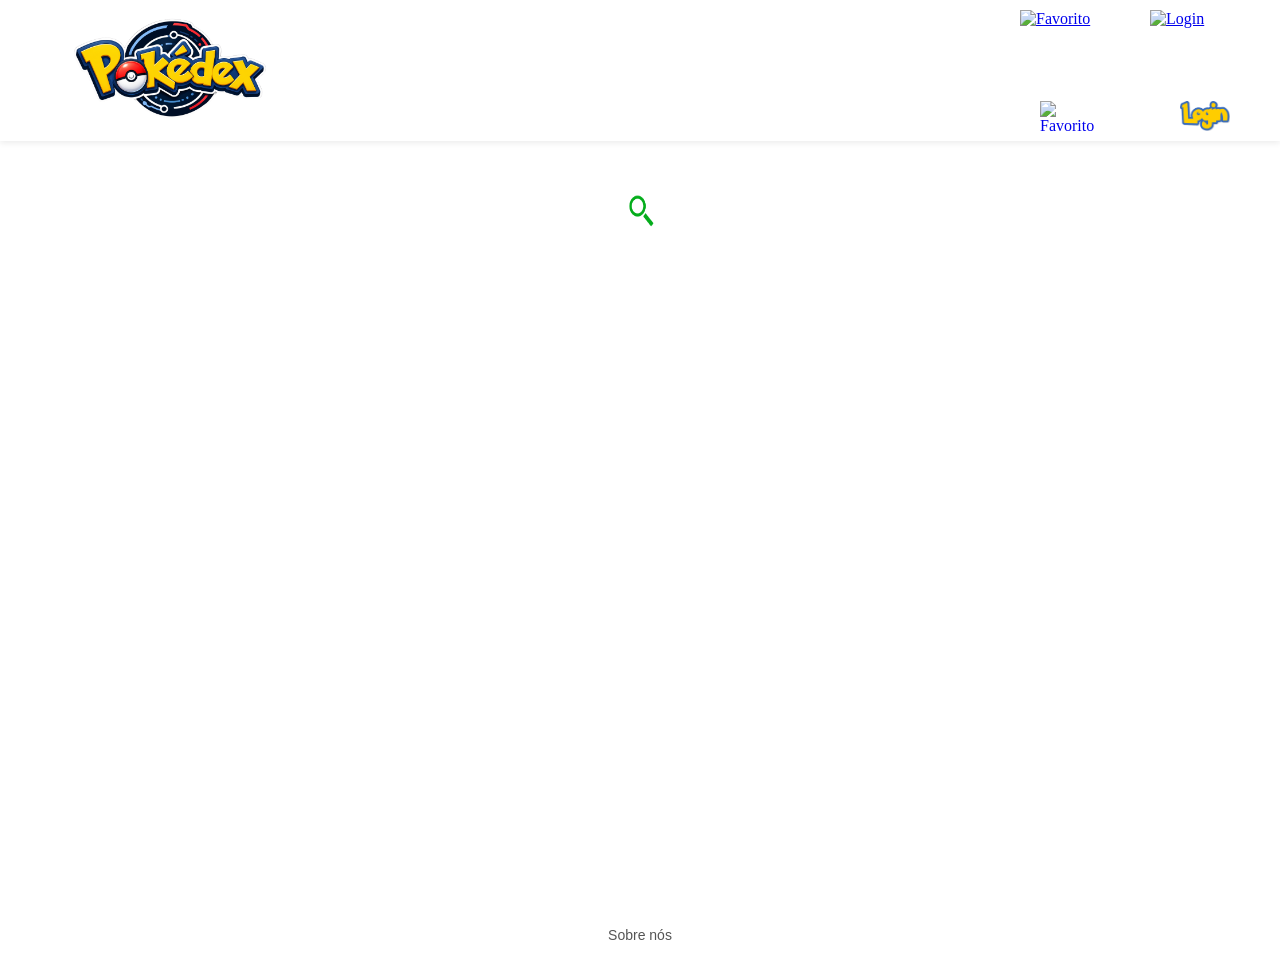
==== commit eda3b0f8: "Add files via upload" ====
--- a/index.html
+++ b/index.html
@@ -1,43 +1,69 @@
-<!DOCTYPE html>
-<html lang="pt-br">
-
-<head>
-    <meta charset="UTF-8">
-    <meta name="viewport" content="width=device-width, initial-scale=1.0">
-    <title>Missingmon</title>
-    <link rel="stylesheet" href="style.css">
-</head>
-
-<body>
-    <header>
-        <a href="index.html">
-            <img class="logo" src="img/Logo.png" alt="Logo">
-        </a>
-        <a href="favoritos.html">
-            <p>Favoritos</p>
-        </a>
-        <a href="usuario.html">
-            <p>Perfil</p>
-        </a>
-    </header>
-    <main>
-
-        <div class="search-box">
-            <input type="text" class="search-text" placeholder="Pesquisar...">
-
-            <a class="search-btn">
-                <img class="lupe" src="img/Lupa.png" alt="lupa">
-                <img class="lupegreen" src="img/Lupaverde.png" alt="lupa verde">
-            </a>
-        </div>
-
-        <div class="container"></div>
-
-        <script src="script.js"></script>
-    </main>
-    <footer>
-        <p>Sobre nós</p>
-    </footer>
-</body>
-
+<!DOCTYPE html>
+<html lang="pt-br">
+
+<head>
+    <meta charset="UTF-8">
+    <meta name="viewport" content="width=device-width, initial-scale=1.0">
+    <title>Missingmon</title>
+    <link rel="stylesheet" href="style.css">
+    <link rel="stylesheet" href="popup.css">
+</head>
+
+<body>
+    <header>
+        <a href="index.html">
+            <img class="logo" src="img/Logo.png" alt="Logo">
+        </a>
+
+        <div class="rightheader">
+            <div class="iconheader">
+                <a href="favoritos.html">
+                    <img class="iconsheader" src="img/Favorite.png" alt="Favorito">
+                    <img class="iconwritedf" src="img/Favoritewrited.png" alt="Favorito escrita">
+                </a>
+            </div>
+            <div class="iconheader">
+                <a href="usuario.html">
+                    <img class="iconsheader" src="img/Login.png" alt="Login">
+                    <img class="iconwritedl" src="img/loginwrited.png" alt="Login escrito">
+                </a>
+            </div>
+        </div>
+    </header>
+
+    <main>
+        <div class="search-box">
+            <input type="text" class="search-text" placeholder="Pesquisar..." id="searchInput">
+            <a class="search-btn" id="searchBtn">
+                <img class="lupe" src="img/Lupa.png" alt="lupa">
+                <img class="lupegreen" src="img/Lupaverde.png" alt="lupa verde">
+            </a>
+        </div>
+
+        <div class="container" id="pokedex-container"></div>
+    </main>
+    
+    <footer>
+        <p>Sobre nós</p>
+    </footer>
+
+    <!-- Popup -->
+    <div class="popup-overlay" id="popupOverlay">
+        <div class="popup-card" id="popupCard">
+            <img src="" alt="" class="popup-img" id="popupImg">
+            <button class="popup-fav" id="popupFav" aria-label="Favoritar">&#9733;</button>
+            <button class="popup-close" id="popupClose" aria-label="Fechar">&#10005;</button>
+            <div class="popup-tabs">
+                <button class="popup-tab active" id="tabBase">BASE</button>
+                <div class="popup-tab-divider"></div>
+                <button class="popup-tab" id="tab3D">ART</button>
+            </div>
+            <div class="popup-stats" id="popupStats"></div>
+        </div>
+    </div>
+
+    <script src="popup.js"></script>
+    <script src="script.js"></script>
+</body>
+
 </html>
--- a/style.css
+++ b/style.css
@@ -1,408 +1,584 @@
-* {
-    margin: 0px;
-    padding: 0px;
-}
-
-header {
-    background-color: white;
-    padding: 10px;
-    color: black;
-    display: flex;
-    justify-content: space-between;
-    position: relative;
-}
-
-main {
-    background-image: url("https://images-wixmp-ed30a86b8c4ca887773594c2.wixmp.com/f/2fb2821a-1406-4a1d-9b04-6668f278e944/d83htw0-ec490c3b-f7dd-4570-a698-8404a8a12f99.png/v1/fit/w_512,h_288,q_70,strp/pokemon_x_and_y_battle_background_1_by_phoenixoflight92_d83htw0-375w-2x.jpg?token=eyJ0eXAiOiJKV1QiLCJhbGciOiJIUzI1NiJ9.[base64].sesaRH4AxJsEGP_Fiz3ELlC6--rQVlR4iAKZF86v1M4");
-    background-size: cover;
-    background-repeat: no-repeat;
-    background-position: center top;
-    background-attachment: fixed;
-    padding-top: 20px;
-}
-
-.img_pokemon {
-    display: inline;
-    position: relative;
-    width: 120px;
-    height: 120px;
-}
-
-.container {
-    padding: 10px;
-    display: grid;
-    grid-template-columns: repeat(4, 1fr);
-    gap: 10px;
-    justify-content: space-around;
-}
-
-.container div {
-    position: relative;
-    padding: 2px;
-    font-size: 30px;
-    font-family: 'Lucida Sans', 'Lucida Sans Regular', 'Lucida Grande', 'Lucida Sans Unicode', Geneva, Verdana, sans-serif;
-    text-align: center;
-}
-
-.logo {
-    width: 150px;
-    height: 90px;
-}
-
-/* Barra de pesquisa */
-.search-box {
-    background: white;
-    height: 50px;
-    padding: 10px;
-    border-radius: 40px;
-    display: flex;
-    align-items: center;
-    margin: 20px auto;
-    width: fit-content;
-}
-
-::-webkit-input-placeholder {
-    font-size: 17px;
-    font-family: 'Lucida Sans', 'Lucida Sans Regular', 'Lucida Grande', 'Lucida Sans Unicode', Geneva, Verdana, sans-serif;
-    color: #aeaeae;
-}
-
-.search-text {
-    background: none;
-    border: 0;
-    outline: 0;
-    padding: 0;
-    font-size: 15px;
-    width: 0;
-    transition: 0.4s;
-}
-
-.search-btn {
-    width: 50px;
-    height: 50px;
-    border-radius: 50%;
-    display: flex;
-    justify-content: center;
-    align-items: center;
-    cursor: pointer;
-}
-
-.lupe {
-    width: 45px;
-    height: 35px;
-    display: none;
-}
-
-.lupegreen {
-    width: 45px;
-    height: 35px;
-}
-
-.search-box:hover>.search-text {
-    width: 320px;
-    padding-left: 20px;
-}
-
-.search-box:hover>.search-btn {
-    background: limegreen;
-}
-
-.search-box:hover>.search-btn .lupegreen {
-    display: none;
-}
-
-.search-box:hover>.search-btn .lupe {
-    display: block;
-}
-
-/* Botão de favorito */
-.btn-favorito {
-    position: absolute;
-    top: 10px;
-    right: 10px;
-    width: 42px;
-    height: 42px;
-    border-radius: 50%;
-    border: 3px solid white;
-    background-color: rgba(255, 255, 255, 0.3);
-    color: white;
-    font-size: 22px;
-    line-height: 1;
-    cursor: pointer;
-    display: flex;
-    align-items: center;
-    justify-content: center;
-    transition: background-color 0.2s, transform 0.15s;
-    backdrop-filter: blur(4px);
-}
-
-.btn-favorito:hover {
-    transform: scale(1.15);
-    background-color: rgba(255, 255, 255, 0.5);
-}
-
-.btn-favorito.favoritado {
-    background-color: white;
-    color: gold;
-    border-color: white;
-}
-
-/* Seção de cores pelos tipos */
-.Normal {
-    width: 300px;
-    border-radius: 20px;
-    background: radial-gradient(circle at top, white, gray);
-}
-
-.Fire {
-    width: 300px;
-    border-radius: 20px;
-    background: radial-gradient(circle at top, khaki, orangered);
-}
-
-.Water {
-    width: 300px;
-    border-radius: 20px;
-    background: radial-gradient(circle at top, rgb(122, 176, 228), rgb(5, 91, 172));
-}
-
-.Grass {
-    width: 300px;
-    border-radius: 20px;
-    background: radial-gradient(circle at top, limegreen, seagreen);
-}
-
-.Electric {
-    width: 300px;
-    border-radius: 20px;
-    background: radial-gradient(circle at top, khaki, orange);
-}
-
-.Ice {
-    width: 300px;
-    border-radius: 20px;
-    background: radial-gradient(circle at top, aliceblue, lightskyblue);
-}
-
-.Fighting {
-    width: 300px;
-    border-radius: 20px;
-    background: radial-gradient(circle at top, tomato, darkred);
-}
-
-.Poison {
-    width: 300px;
-    border-radius: 20px;
-    background: radial-gradient(circle at top, plum, purple);
-}
-
-.Ground {
-    width: 300px;
-    border-radius: 20px;
-    background: radial-gradient(circle at top, chocolate, sienna);
-}
-
-.Flying {
-    width: 300px;
-    border-radius: 20px;
-    background: radial-gradient(circle at top, paleturquoise, steelblue);
-}
-
-.Psychic {
-    width: 300px;
-    border-radius: 20px;
-    background: radial-gradient(circle at top, lightsalmon, palevioletred);
-}
-
-.Bug {
-    width: 300px;
-    border-radius: 20px;
-    background: radial-gradient(circle at top, lawngreen, olivedrab);
-}
-
-.Rock {
-    width: 300px;
-    border-radius: 20px;
-    background: radial-gradient(circle at top, lemonchiffon, brown);
-}
-
-.Fairy {
-    width: 300px;
-    border-radius: 20px;
-    background: radial-gradient(circle at top, lightpink, fuchsia);
-}
-
-.Ghost {
-    width: 300px;
-    border-radius: 20px;
-    background: radial-gradient(circle at top, orchid, indigo);
-}
-
-.Dragon {
-    width: 300px;
-    border-radius: 20px;
-    background: radial-gradient(circle at top, royalblue, darkblue);
-}
-
-.Steel {
-    width: 300px;
-    border-radius: 20px;
-    background: radial-gradient(circle at top, slategray, teal);
-}
-
-/* Seção de cores havendo dois tipos */
-.Grass-Poison {
-    width: 300px;
-    border-radius: 20px;
-    background: linear-gradient(to right, limegreen, purple);
-}
-
-.Fire-Flying {
-    width: 300px;
-    border-radius: 20px;
-    background: linear-gradient(to right, orangered, paleturquoise);
-}
-
-.Bug-Flying {
-    width: 300px;
-    border-radius: 20px;
-    background: linear-gradient(to right, olivedrab, paleturquoise);
-}
-
-.Bug-Poison {
-    width: 300px;
-    border-radius: 20px;
-    background: linear-gradient(to right, olivedrab, purple);
-}
-
-.Bug-Grass {
-    width: 300px;
-    border-radius: 20px;
-    background: linear-gradient(to right, olivedrab, limegreen);
-}
-
-.Normal-Flying {
-    width: 300px;
-    border-radius: 20px;
-    background: linear-gradient(to right, gray, paleturquoise);
-}
-
-.Normal-Fairy {
-    width: 300px;
-    border-radius: 20px;
-    background: linear-gradient(to right, gray, lightpink);
-}
-
-.Poison-Flying {
-    width: 300px;
-    border-radius: 20px;
-    background: linear-gradient(to right, purple, paleturquoise);
-}
-
-.Poison-Ground {
-    width: 300px;
-    border-radius: 20px;
-    background: linear-gradient(to right, purple, chocolate);
-}
-
-.Water-Poison {
-    width: 300px;
-    border-radius: 20px;
-    background: linear-gradient(to right, rgb(5, 91, 172), purple);
-}
-
-.Water-Ice {
-    width: 300px;
-    border-radius: 20px;
-    background: linear-gradient(to right, rgb(5, 91, 172), lightskyblue);
-}
-
-.Water-Fighting {
-    width: 300px;
-    border-radius: 20px;
-    background: linear-gradient(to right, rgb(5, 91, 172), darkred);
-}
-
-.Water-Psychic {
-    width: 300px;
-    border-radius: 20px;
-    background: linear-gradient(to right, rgb(5, 91, 172), palevioletred);
-}
-
-.Water-Flying {
-    width: 300px;
-    border-radius: 20px;
-    background: linear-gradient(to right, rgb(5, 91, 172), paleturquoise);
-}
-
-.Electric-Steel {
-    width: 300px;
-    border-radius: 20px;
-    background: linear-gradient(to right, orange, teal);
-}
-
-.Electric-Flying {
-    width: 300px;
-    border-radius: 20px;
-    background: linear-gradient(to right, orange, paleturquoise);
-}
-
-.Ground-Rock {
-    width: 300px;
-    border-radius: 20px;
-    background: linear-gradient(to right, sienna, brown);
-}
-
-.Rock-Ground {
-    width: 300px;
-    border-radius: 20px;
-    background: linear-gradient(to right, brown, sienna);
-}
-
-.Rock-Water {
-    width: 300px;
-    border-radius: 20px;
-    background: linear-gradient(to right, brown, rgb(5, 91, 172));
-}
-
-.Rock-Flying {
-    width: 300px;
-    border-radius: 20px;
-    background: linear-gradient(to right, brown, paleturquoise);
-}
-
-.Psychic-Fairy {
-    width: 300px;
-    border-radius: 20px;
-    background: linear-gradient(to right, palevioletred, lightpink);
-}
-
-.Grass-Psychic {
-    width: 300px;
-    border-radius: 20px;
-    background: linear-gradient(to right, limegreen, palevioletred);
-}
-
-.Ice-Flying {
-    width: 300px;
-    border-radius: 20px;
-    background: linear-gradient(to right, lightskyblue, paleturquoise);
-}
-
-.Ice-Psychic {
-    width: 300px;
-    border-radius: 20px;
-    background: linear-gradient(to right, lightskyblue, palevioletred);
-}
-
-.Ghost-Poison {
-    width: 300px;
-    border-radius: 20px;
-    background: linear-gradient(to right, indigo, purple);
-}
-
-.Dragon-Flying {
-    width: 300px;
-    border-radius: 20px;
-    background: linear-gradient(to right, darkblue, paleturquoise);
+* {
+    margin: 0px;
+    padding: 0px;
+    box-sizing: border-box;
+}
+
+header {
+    background-color: white;
+    padding: 10px 20px;
+    color: black;
+    display: flex;
+    align-items: center;
+    justify-content: space-between;
+    position: sticky;
+    top: 0;
+    z-index: 100;
+    box-shadow: 0 2px 6px rgba(0, 0, 0, 0.08);
+}
+
+main {
+    background-image: url("https://images-wixmp-ed30a86b8c4ca887773594c2.wixmp.com/f/2fb2821a-1406-4a1d-9b04-6668f278e944/d83htw0-ec490c3b-f7dd-4570-a698-8404a8a12f99.png/v1/fit/w_512,h_288,q_70,strp/pokemon_x_and_y_battle_background_1_by_phoenixoflight92_d83htw0-375w-2x.jpg?token=eyJ0eXAiOiJKV1QiLCJhbGciOiJIUzI1NiJ9.[base64].sesaRH4AxJsEGP_Fiz3ELlC6--rQVlR4iAKZF86v1M4");
+    background-size: cover;
+    background-repeat: no-repeat;
+    background-position: center top;
+    background-attachment: fixed;
+    padding-top: 20px;
+    min-height: calc(100vh - 130px);
+}
+
+/* ── Logo ── */
+.logo {
+    width: 300px;
+    height: 110px;
+    object-fit: contain;
+}
+
+/* ── Header direito ── */
+.rightheader {
+    display: flex;
+    align-items: center;
+    gap: 20px;
+}
+
+.iconheader a {
+    display: flex;
+    flex-direction: column;
+    align-items: center;
+    gap: 1px;
+}
+
+.iconsheader {
+    width: 110px;
+    height: 90px;
+    object-fit: contain;
+}
+
+.iconwritedf {
+    width: 70px;
+    height: 30px;
+    object-fit: contain;
+}
+
+.iconwritedl {
+    width: 60px;
+    height: 30px;
+    object-fit: contain;
+}
+
+/* ── Barra de pesquisa ── */
+.search-box {
+    background: white;
+    height: 60px;
+    padding: 10px;
+    border-radius: 50px;
+    display: flex;
+    align-items: center;
+    width: fit-content;
+    margin: 20px auto;
+}
+
+::-webkit-input-placeholder {
+    font-size: 17px;
+    font-family: 'Lucida Sans', 'Lucida Sans Regular', 'Lucida Grande', 'Lucida Sans Unicode', Geneva, Verdana, sans-serif;
+    color: #aeaeae;
+}
+
+.search-text {
+    background: none;
+    border: 0;
+    outline: 0;
+    padding: 0;
+    font-size: 15px;
+    width: 0;
+    transition: 0.4s;
+}
+
+.search-btn {
+    width: 50px;
+    height: 50px;
+    border-radius: 50%;
+    display: flex;
+    justify-content: center;
+    align-items: center;
+    cursor: pointer;
+    text-decoration: none;
+}
+
+.lupe {
+    width: 45px;
+    height: 35px;
+    display: none;
+}
+
+.lupegreen {
+    width: 45px;
+    height: 35px;
+}
+
+.search-box:hover>.search-text {
+    width: 220px;
+    padding-left: 20px;
+}
+
+.search-box:hover>.search-btn {
+    background: limegreen;
+}
+
+.search-box:hover>.search-btn .lupegreen {
+    display: none;
+}
+
+.search-box:hover>.search-btn .lupe {
+    display: block;
+}
+
+/* ── Container de cards ── */
+.container {
+    padding: 20px;
+    display: grid;
+    grid-template-columns: repeat(4, 1fr);
+    gap: 16px;
+    max-width: 1300px;
+    margin: 0 auto;
+}
+
+/* ── Cards ── */
+.container>div {
+    position: relative;
+    padding: 12px 8px 10px;
+    border-radius: 20px;
+    font-size: 18px;
+    font-family: 'Lucida Sans', 'Lucida Sans Regular', 'Lucida Grande', 'Lucida Sans Unicode', Geneva, Verdana, sans-serif;
+    text-align: center;
+    cursor: pointer;
+    transition: transform 0.18s ease, box-shadow 0.18s ease;
+    display: flex;
+    flex-direction: column;
+    align-items: center;
+    gap: 4px;
+    color: white;
+    text-shadow: 0 1px 3px rgba(0, 0, 0, 0.4);
+}
+
+.container>div:hover {
+    transform: translateY(-4px);
+    box-shadow: 0 8px 24px rgba(0, 0, 0, 0.25);
+}
+
+.img_pokemon {
+    width: 110px;
+    height: 110px;
+    object-fit: contain;
+    display: block;
+}
+
+/* Ícones de tipo no card */
+.card-types {
+    display: flex;
+    gap: 6px;
+    justify-content: center;
+    margin-top: 2px;
+}
+
+.card-types img {
+    width: 28px;
+    height: 28px;
+    object-fit: contain;
+}
+
+/* ── Botão favorito ── */
+.btn-favorito {
+    position: absolute;
+    top: 10px;
+    right: 10px;
+    width: 36px;
+    height: 36px;
+    border-radius: 50%;
+    border: 2px solid white;
+    background-color: rgba(255, 255, 255, 0.3);
+    color: white;
+    font-size: 18px;
+    cursor: pointer;
+    display: flex;
+    align-items: center;
+    justify-content: center;
+    transition: background-color 0.2s, transform 0.15s;
+    backdrop-filter: blur(4px);
+}
+
+.btn-favorito:hover {
+    transform: scale(1.15);
+    background-color: rgba(255, 255, 255, 0.5);
+}
+
+.btn-favorito.favoritado {
+    background-color: white;
+    color: gold;
+    border-color: white;
+}
+
+.fav-titulo {
+    text-align: center;
+    color: white;
+    font-family: 'Lucida Sans', Geneva, Verdana, sans-serif;
+    font-size: 28px;
+    padding: 24px 0 8px;
+    text-shadow: 0 2px 6px rgba(0, 0, 0, 0.4);
+}
+
+.fav-vazio {
+    text-align: center;
+    color: white;
+    font-family: 'Lucida Sans', Geneva, Verdana, sans-serif;
+    font-size: 18px;
+    margin-top: 60px;
+    text-shadow: 0 1px 4px rgba(0, 0, 0, 0.5);
+    line-height: 2;
+}
+
+.fav-vazio a {
+    color: limegreen;
+    text-decoration: underline;
+}
+
+/* ── Footer ── */
+footer {
+    background: white;
+    text-align: center;
+    padding: 16px;
+    font-family: 'Lucida Sans', 'Lucida Sans Regular', 'Lucida Grande', 'Lucida Sans Unicode', Geneva, Verdana, sans-serif;
+    font-size: 14px;
+    color: #555;
+}
+
+.usuario-main {
+    display: flex;
+    align-items: center;
+    justify-content: center;
+    min-height: calc(100vh - 130px);
+    gap: 20px;
+}
+
+.usuario-card {
+    background: white;
+    border-radius: 24px;
+    padding: 36px 40px 32px;
+    width: 340px;
+    display: flex;
+    flex-direction: column;
+    align-items: center;
+    gap: 14px;
+    box-shadow: 0 8px 40px rgba(0, 0, 0, 0.18);
+}
+
+.usuario-avatar {
+    width: 80px;
+    height: 80px;
+    border-radius: 50%;
+    background: #e8e0f5;
+    display: flex;
+    align-items: center;
+    justify-content: center;
+    margin-bottom: 4px;
+}
+
+.usuario-tabs {
+    display: flex;
+    width: 100%;
+    border-radius: 8px;
+    overflow: hidden;
+    border: 2px solid #7c5cbf;
+    margin-bottom: 4px;
+}
+
+.usuario-tab {
+    flex: 1;
+    padding: 7px 0;
+    border: none;
+    background: transparent;
+    font-family: 'Lucida Sans', Geneva, Verdana, sans-serif;
+    font-size: 13px;
+    font-weight: 700;
+    color: #7c5cbf;
+    cursor: pointer;
+    transition: background 0.15s, color 0.15s;
+}
+
+.usuario-tab.active {
+    background: #7c5cbf;
+    color: white;
+}
+
+.usuario-form {
+    width: 100%;
+    display: flex;
+    flex-direction: column;
+    gap: 10px;
+}
+
+.usuario-form label {
+    font-family: 'Lucida Sans', Geneva, Verdana, sans-serif;
+    font-size: 13px;
+    color: #333;
+    margin-bottom: 2px;
+    display: block;
+}
+
+.usuario-form input[type="text"],
+.usuario-form input[type="email"],
+.usuario-form input[type="password"] {
+    width: 100%;
+    height: 32px;
+    border: none;
+    border-radius: 20px;
+    background: #e0e0e0;
+    padding: 0 14px;
+    font-size: 13px;
+    font-family: 'Lucida Sans', Geneva, Verdana, sans-serif;
+    outline: none;
+    transition: background 0.2s;
+}
+
+.usuario-form input:focus {
+    background: #d0c8f0;
+}
+
+.genero-group label {
+    font-size: 13px;
+    color: #333;
+    font-family: 'Lucida Sans', Geneva, Verdana, sans-serif;
+}
+
+.genero-opcoes {
+    display: flex;
+    flex-direction: column;
+    gap: 3px;
+    padding-left: 4px;
+}
+
+.genero-opcoes label {
+    display: flex;
+    align-items: center;
+    gap: 6px;
+    font-size: 13px;
+    color: #555;
+    cursor: pointer;
+}
+
+.genero-opcoes input[type="radio"] {
+    accent-color: #7c5cbf;
+    width: 14px;
+    height: 14px;
+}
+
+.usuario-btn {
+    margin-top: 4px;
+    align-self: center;
+    background: white;
+    border: 2px solid #ccc;
+    border-radius: 20px;
+    padding: 7px 36px;
+    font-family: 'Lucida Sans', Geneva, Verdana, sans-serif;
+    font-size: 14px;
+    font-weight: 700;
+    color: #333;
+    cursor: pointer;
+    transition: background 0.2s, border-color 0.2s, color 0.2s;
+}
+
+.usuario-btn:hover {
+    background: #7c5cbf;
+    border-color: #7c5cbf;
+    color: white;
+}
+
+#form-login {
+    display: none;
+}
+
+#form-cadastro {
+    display: flex;
+}
+
+/* ══════════════════════════════════════
+   CORES POR TIPO (1 tipo)
+══════════════════════════════════════ */
+.Normal {
+    background: radial-gradient(circle at top, white, gray);
+}
+
+.Fire {
+    background: radial-gradient(circle at top, khaki, orangered);
+}
+
+.Water {
+    background: radial-gradient(circle at top, rgb(122, 176, 228), rgb(5, 91, 172));
+}
+
+.Grass {
+    background: radial-gradient(circle at top, limegreen, seagreen);
+}
+
+.Electric {
+    background: radial-gradient(circle at top, khaki, orange);
+}
+
+.Ice {
+    background: radial-gradient(circle at top, aliceblue, lightskyblue);
+}
+
+.Fighting {
+    background: radial-gradient(circle at top, tomato, darkred);
+}
+
+.Poison {
+    background: radial-gradient(circle at top, plum, purple);
+}
+
+.Ground {
+    background: radial-gradient(circle at top, chocolate, sienna);
+}
+
+.Flying {
+    background: radial-gradient(circle at top, paleturquoise, steelblue);
+}
+
+.Psychic {
+    background: radial-gradient(circle at top, lightsalmon, palevioletred);
+}
+
+.Bug {
+    background: radial-gradient(circle at top, lawngreen, olivedrab);
+}
+
+.Rock {
+    background: radial-gradient(circle at top, lemonchiffon, brown);
+}
+
+.Fairy {
+    background: radial-gradient(circle at top, lightpink, fuchsia);
+}
+
+.Ghost {
+    background: radial-gradient(circle at top, orchid, indigo);
+}
+
+.Dragon {
+    background: radial-gradient(circle at top, royalblue, darkblue);
+}
+
+.Dark {
+    background: radial-gradient(circle at top, slategray, #1a1a2e);
+}
+
+.Steel {
+    background: radial-gradient(circle at top, lightsteelblue, teal);
+}
+
+/* ══════════════════════════════════════
+   CORES POR TIPO (2 tipos)
+══════════════════════════════════════ */
+.Grass-Poison {
+    background: linear-gradient(to right, limegreen, purple);
+}
+
+.Fire-Flying {
+    background: linear-gradient(to right, orangered, paleturquoise);
+}
+
+.Bug-Flying {
+    background: linear-gradient(to right, olivedrab, paleturquoise);
+}
+
+.Bug-Poison {
+    background: linear-gradient(to right, olivedrab, purple);
+}
+
+.Bug-Grass {
+    background: linear-gradient(to right, olivedrab, limegreen);
+}
+
+.Normal-Flying {
+    background: linear-gradient(to right, gray, paleturquoise);
+}
+
+.Normal-Fairy {
+    background: linear-gradient(to right, gray, lightpink);
+}
+
+.Poison-Flying {
+    background: linear-gradient(to right, purple, paleturquoise);
+}
+
+.Poison-Ground {
+    background: linear-gradient(to right, purple, chocolate);
+}
+
+.Water-Poison {
+    background: linear-gradient(to right, rgb(5, 91, 172), purple);
+}
+
+.Water-Ice {
+    background: linear-gradient(to right, rgb(5, 91, 172), lightskyblue);
+}
+
+.Water-Fighting {
+    background: linear-gradient(to right, rgb(5, 91, 172), darkred);
+}
+
+.Water-Psychic {
+    background: linear-gradient(to right, rgb(5, 91, 172), palevioletred);
+}
+
+.Water-Flying {
+    background: linear-gradient(to right, rgb(5, 91, 172), paleturquoise);
+}
+
+.Electric-Steel {
+    background: linear-gradient(to right, orange, teal);
+}
+
+.Electric-Flying {
+    background: linear-gradient(to right, orange, paleturquoise);
+}
+
+.Ground-Rock {
+    background: linear-gradient(to right, sienna, brown);
+}
+
+.Rock-Ground {
+    background: linear-gradient(to right, brown, sienna);
+}
+
+.Rock-Water {
+    background: linear-gradient(to right, brown, rgb(5, 91, 172));
+}
+
+.Rock-Flying {
+    background: linear-gradient(to right, brown, paleturquoise);
+}
+
+.Psychic-Fairy {
+    background: linear-gradient(to right, palevioletred, lightpink);
+}
+
+.Grass-Psychic {
+    background: linear-gradient(to right, limegreen, palevioletred);
+}
+
+.Ice-Flying {
+    background: linear-gradient(to right, lightskyblue, paleturquoise);
+}
+
+.Ice-Psychic {
+    background: linear-gradient(to right, lightskyblue, palevioletred);
+}
+
+.Ghost-Poison {
+    background: linear-gradient(to right, indigo, purple);
+}
+
+.Dragon-Flying {
+    background: linear-gradient(to right, darkblue, paleturquoise);
 }
--- a/popup.css
+++ b/popup.css
@@ -0,0 +1,223 @@
+.popup-overlay {
+    display: none;
+    position: fixed;
+    inset: 0;
+    background: rgba(0,0,0,0.50);
+    backdrop-filter: blur(3px);
+    z-index: 200;
+    align-items: center;
+    justify-content: center;
+}
+
+.popup-overlay.active {
+    display: flex;
+}
+
+.popup-img {
+    position: absolute;
+    top: -150px;
+    left: 50%;
+    transform: translateX(-50%) scale(0.8);
+    width: 240px;
+    height: 240px;
+    object-fit: contain;
+    image-rendering: pixelated;
+    image-rendering: crisp-edges;
+    filter: drop-shadow(0 10px 20px rgba(0,0,0,0.45));
+    opacity: 0;
+    transition: opacity 0.18s ease, transform 0.35s cubic-bezier(0.34,1.4,0.64,1);
+    pointer-events: none;
+    z-index: 10;
+}
+
+.popup-overlay.active .popup-img {
+    opacity: 1;
+    transform: translateX(-50%) scale(1);
+}
+
+.popup-card {
+    position: relative;
+    border-radius: 24px;
+    width: 340px;
+    padding: 86px 28px 40px;
+    display: flex;
+    flex-direction: column;
+    align-items: center;
+    gap: 20px;
+    box-shadow: 0 20px 60px rgba(0,0,0,0.45);
+    overflow: visible;
+    transform: scale(0.85) translateY(24px);
+    opacity: 0;
+    transition: transform 0.28s cubic-bezier(0.34,1.56,0.64,1), opacity 0.22s ease;
+}
+
+.popup-overlay.active .popup-card {
+    transform: scale(1) translateY(0);
+    opacity: 1;
+}
+
+.popup-close {
+    position: absolute;
+    top: 12px;
+    right: 12px;
+    background: rgba(255,255,255,0.22);
+    border: none;
+    font-size: 14px;
+    color: white;
+    cursor: pointer;
+    width: 28px;
+    height: 28px;
+    display: flex;
+    align-items: center;
+    justify-content: center;
+    border-radius: 50%;
+    transition: background 0.15s;
+}
+.popup-close:hover { background: rgba(255,255,255,0.42); }
+
+.popup-fav {
+    position: absolute;
+    top: 12px;
+    left: 12px;
+    background: rgba(255,255,255,0.22);
+    border: none;
+    border-radius: 50%;
+    width: 28px;
+    height: 28px;
+    font-size: 15px;
+    color: rgba(255,255,255,0.75);
+    cursor: pointer;
+    display: flex;
+    align-items: center;
+    justify-content: center;
+    transition: color 0.2s, background 0.2s;
+}
+.popup-fav:hover,
+.popup-fav.favoritado { color: gold; background: rgba(255,255,255,0.4); }
+
+.popup-tabs {
+    display: flex;
+    align-items: center;
+    border: 2.5px solid rgba(255,255,255,0.85);
+    border-radius: 8px;
+    overflow: hidden;
+    width: 100%;
+}
+
+.popup-tab {
+    flex: 1;
+    padding: 8px 0;
+    border: none;
+    background: transparent;
+    font-family: 'Lucida Sans', 'Lucida Sans Regular', 'Lucida Grande', 'Lucida Sans Unicode', Geneva, Verdana, sans-serif;
+    font-size: 14px;
+    font-weight: 700;
+    letter-spacing: 0.08em;
+    color: rgba(255,255,255,0.9);
+    cursor: pointer;
+    transition: background 0.15s, color 0.15s;
+}
+.popup-tab.active {
+    background: rgba(255,255,255,0.9);
+    color: #222;
+}
+
+.popup-tab-divider {
+    width: 2.5px;
+    background: rgba(255,255,255,0.85);
+    align-self: stretch;
+}
+
+.popup-stats {
+    width: 100%;
+    display: flex;
+    flex-direction: column;
+    gap: 16px;
+}
+
+.stat-row {
+    display: grid;
+    grid-template-columns: 110px 1fr 36px;
+    align-items: center;
+    gap: 16px;
+}
+
+.stat-label {
+    font-family: 'Lucida Sans', 'Lucida Sans Regular', 'Lucida Grande', 'Lucida Sans Unicode', Geneva, Verdana, sans-serif;
+    font-size: 10px;
+    font-weight: 700;
+    letter-spacing: 0.05em;
+    text-transform: uppercase;
+    color: white;
+    text-align: right;
+    text-shadow: 0 1px 2px rgba(0,0,0,0.3);
+}
+
+.stat-bar-track {
+    height: 14px;
+    background: rgba(0,0,0,0.35);
+    border-radius: 999px;
+    overflow: hidden;
+}
+
+.stat-bar-fill {
+    height: 100%;
+    border-radius: 999px;
+    width: 0%;
+    transition: width 0.7s cubic-bezier(0.4,0,0.2,1);
+}
+
+.stat-value {
+    font-family: 'Lucida Sans', 'Lucida Sans Regular', 'Lucida Grande', 'Lucida Sans Unicode', Geneva, Verdana, sans-serif;
+    font-size: 12px;
+    font-weight: 700;
+    color: white;
+    text-shadow: 0 1px 2px rgba(0,0,0,0.3);
+    text-align: left;
+}
+
+.bar-hp              { background: #f04040; }
+.bar-attack          { background: #f08030; }
+.bar-defense         { background: #f8d030; }
+.bar-special-attack  { background: #78d050; }
+.bar-special-defense { background: #6890f0; }
+.bar-speed           { background: #f85888; }
+
+.popup-loading {
+    width: 100%;
+    display: flex;
+    flex-direction: column;
+    gap: 16px;
+    animation: pulse 1.2s ease-in-out infinite;
+}
+
+.skeleton-bar {
+    height: 14px;
+    background: rgba(255,255,255,0.22);
+    border-radius: 999px;
+}
+
+@keyframes pulse {
+    0%, 100% { opacity: 1; }
+    50%       { opacity: 0.3; }
+}
+
+.msg-3d {
+    text-align: center;
+    color: rgba(255,255,255,0.85);
+    font-family: 'Lucida Sans', 'Lucida Sans Regular', 'Lucida Grande', 'Lucida Sans Unicode', Geneva, Verdana, sans-serif;
+    font-size: 13px;
+    padding: 20px 0;
+    line-height: 1.7;
+}
+.msg-3d small {
+    font-size: 11px;
+    color: rgba(255,255,255,0.45);
+}
+
+.popup-img.modo-art {
+    image-rendering: auto;
+    width: 260px;
+    height: 260px;
+    top: -160px;
+}
